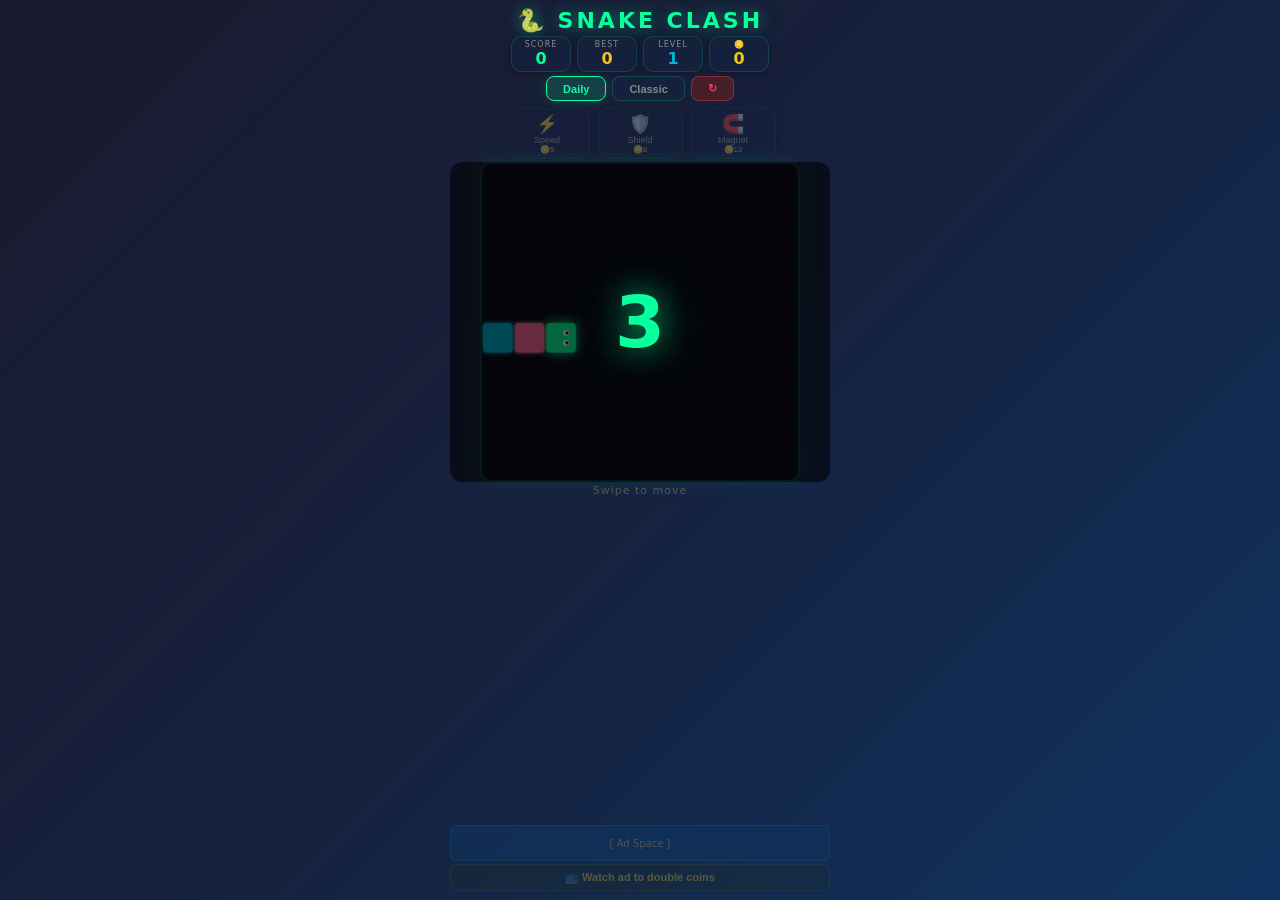
==== game/index.html @ e0cc0052 "Initial commit: Snake Clash! game + Android wrapper" ====
<!DOCTYPE html>
<html lang="en">
<head>
  <meta charset="UTF-8">
  <meta name="viewport" content="width=device-width, initial-scale=1.0, user-scalable=no, maximum-scale=1.0">
  <meta name="theme-color" content="#1a1a2e">
  <title>Snake Clash</title>
  <link rel="stylesheet" href="style.css">
</head>
<body>
  <div id="app">
    <!-- Header -->
    <header>
      <h1>🐍 SNAKE CLASH</h1>
      <div class="header-info">
        <div class="score-box">
          <span class="label">SCORE</span>
          <span id="score">0</span>
        </div>
        <div class="high-box">
          <span class="label">BEST</span>
          <span id="highscore">0</span>
        </div>
        <div class="level-box">
          <span class="label">LEVEL</span>
          <span id="level">1</span>
        </div>
        <div class="coin-box">
          <span class="label">🪙</span>
          <span id="coins">0</span>
        </div>
      </div>
    </header>

    <!-- Game mode toggle -->
    <div id="mode-bar">
      <button id="btn-daily" class="mode-btn active">Daily</button>
      <button id="btn-classic" class="mode-btn">Classic</button>
      <button id="btn-restart" class="mode-btn danger">↻</button>
    </div>

    <!-- Power-up bar (before round) -->
    <div id="powerup-bar">
      <button class="pu-btn" id="pu-speed" disabled>
        <span class="pu-icon">⚡</span>
        <span class="pu-label">Speed</span>
        <span class="pu-cost">🪙5</span>
      </button>
      <button class="pu-btn" id="pu-shield" disabled>
        <span class="pu-icon">🛡️</span>
        <span class="pu-label">Shield</span>
        <span class="pu-cost">🪙8</span>
      </button>
      <button class="pu-btn" id="pu-magnet" disabled>
        <span class="pu-icon">🧲</span>
        <span class="pu-label">Magnet</span>
        <span class="pu-cost">🪙12</span>
      </button>
    </div>

    <!-- Game board -->
    <div id="board-container">
      <canvas id="board" width="320" height="320"></canvas>
      <div id="countdown-overlay" class="hidden">
        <span id="countdown-text">3</span>
      </div>
    </div>

    <!-- Swipe hint -->
    <div id="swipe-hint">Swipe to move</div>

    <!-- Combo display -->
    <div id="combo-display" class="hidden">🔥 x<span id="combo-count">1</span></div>

    <!-- Message toast -->
    <div id="toast" class="hidden"></div>

    <!-- Banner ad placeholder -->
    <div id="ad-banner">
      <span class="ad-text">[ Ad Space ]</span>
    </div>

    <!-- Rewarded ad section -->
    <div id="reward-section">
      <button id="btn-reward-double" class="reward-btn" disabled>
        📺 Watch ad to double coins
      </button>
    </div>
  </div>

  <!-- Game Over overlay -->
  <div id="game-over" class="hidden">
    <div class="go-modal">
      <h2 id="go-title">💀 Game Over</h2>
      <div class="go-score-label">Score</div>
      <div class="go-score" id="go-score">0</div>
      <div class="go-detail" id="go-detail"></div>
      <div class="go-coins" id="go-coins">🪙 +0 coins</div>
      <div class="go-btns">
        <button class="go-reward" id="go-double" disabled>
          📺 Double coins
        </button>
        <button class="go-next" id="go-restart">
          Play Again
        </button>
      </div>
    </div>
  </div>

  <script src="game.js"></script>
</body>
</html>
---- game/style.css ----
* { margin: 0; padding: 0; box-sizing: border-box; }
html, body {
  width: 100%; height: 100%;
  overflow: hidden;
  font-family: 'Segoe UI', system-ui, -apple-system, sans-serif;
  background: linear-gradient(135deg, #1a1a2e 0%, #16213e 50%, #0f3460 100%);
  color: #eee;
  touch-action: none;
  user-select: none;
  -webkit-user-select: none;
}
#app {
  max-width: 400px;
  margin: 0 auto;
  padding: 6px 10px;
  height: 100vh;
  display: flex;
  flex-direction: column;
}

/* Header */
header { text-align: center; padding-top: 2px; }
header h1 {
  font-size: 22px;
  letter-spacing: 3px;
  color: #0aff9d;
  text-shadow: 0 0 15px rgba(10,255,157,0.4), 0 0 30px rgba(10,255,157,0.15);
}
.header-info {
  display: flex;
  justify-content: center;
  gap: 6px;
  margin-top: 3px;
}
.score-box, .high-box, .level-box, .coin-box {
  background: rgba(22,33,62,0.8);
  border: 1px solid rgba(10,255,157,0.15);
  border-radius: 10px;
  padding: 3px 10px;
  text-align: center;
  min-width: 60px;
  box-shadow: 0 2px 8px rgba(0,0,0,0.3);
}
.score-box .label, .high-box .label, .level-box .label, .coin-box .label {
  font-size: 8px;
  color: #888;
  display: block;
  letter-spacing: 1px;
}
.score-box span:last-child, .high-box span:last-child, .level-box span:last-child, .coin-box span:last-child {
  font-size: 16px;
  font-weight: 700;
}
#score { color: #0aff9d; }
#highscore { color: #f5c518; }
#level { color: #00b4d8; }
#coins { color: #f5c518; }

/* Mode bar */
#mode-bar {
  display: flex;
  justify-content: center;
  gap: 6px;
  margin: 4px 0;
}
.mode-btn {
  padding: 5px 16px;
  border: 1px solid rgba(10,255,157,0.2);
  border-radius: 8px;
  font-size: 11px;
  font-weight: 600;
  cursor: pointer;
  transition: all 0.2s;
  background: rgba(22,33,62,0.8);
  color: #888;
}
.mode-btn.active {
  background: rgba(10,255,157,0.15);
  border-color: #0aff9d;
  color: #0aff9d;
  box-shadow: 0 0 10px rgba(10,255,157,0.2);
}
.mode-btn.danger {
  background: rgba(100,30,30,0.6);
  border-color: rgba(233,69,96,0.4);
  color: #e94560;
}
.mode-btn:active { transform: scale(0.95); }

/* Power-up bar */
#powerup-bar {
  display: flex;
  justify-content: center;
  gap: 8px;
  margin: 3px 0;
}
.pu-btn {
  background: rgba(22,33,62,0.8);
  border: 1px solid rgba(10,255,157,0.15);
  border-radius: 10px;
  padding: 4px 10px;
  color: #eee;
  cursor: pointer;
  text-align: center;
  transition: all 0.2s;
  flex: 1;
  max-width: 85px;
  box-shadow: 0 2px 6px rgba(0,0,0,0.3);
}
.pu-btn:disabled {
  opacity: 0.35;
  cursor: not-allowed;
}
.pu-btn:not(:disabled):hover {
  border-color: #0aff9d;
}
.pu-btn:not(:disabled):active {
  transform: scale(0.95);
}
.pu-icon { font-size: 18px; display: block; }
.pu-label { font-size: 9px; display: block; color: #aaa; }
.pu-cost { font-size: 8px; color: #f5c518; display: block; }

/* Board */
#board-container {
  display: flex;
  justify-content: center;
  flex-shrink: 0;
  position: relative;
}
#board {
  width: 320px;
  height: 320px;
  border-radius: 12px;
  background: #0a0a1a;
  border: 2px solid rgba(10,255,157,0.2);
  box-shadow: 0 0 20px rgba(10,255,157,0.1), inset 0 0 30px rgba(0,0,0,0.5);
}

/* Countdown overlay */
#countdown-overlay {
  position: absolute;
  top: 0; left: 0; right: 0; bottom: 0;
  display: flex;
  align-items: center;
  justify-content: center;
  background: rgba(0,0,0,0.6);
  border-radius: 12px;
  z-index: 10;
}
#countdown-overlay.hidden { display: none; }
#countdown-text {
  font-size: 72px;
  font-weight: 800;
  color: #0aff9d;
  text-shadow: 0 0 30px rgba(10,255,157,0.6), 0 0 60px rgba(10,255,157,0.3);
  animation: pulse 1s ease-in-out infinite;
}
@keyframes pulse {
  0%, 100% { transform: scale(1); opacity: 1; }
  50% { transform: scale(1.15); opacity: 0.8; }
}

/* Swipe hint */
#swipe-hint {
  text-align: center;
  font-size: 11px;
  color: #555;
  margin: 2px 0;
  letter-spacing: 1px;
}

/* Combo display */
#combo-display {
  position: absolute;
  top: 50%;
  left: 50%;
  transform: translate(-50%, -50%);
  font-size: 28px;
  font-weight: 800;
  color: #f5c518;
  text-shadow: 0 0 20px rgba(245,197,24,0.6);
  z-index: 5;
  pointer-events: none;
  animation: combo-pop 0.6s ease-out forwards;
}
#combo-display.hidden { display: none; }
@keyframes combo-pop {
  0% { transform: translate(-50%, -50%) scale(0.5); opacity: 0; }
  30% { transform: translate(-50%, -50%) scale(1.3); opacity: 1; }
  60% { transform: translate(-50%, -50%) scale(0.9); opacity: 1; }
  100% { transform: translate(-50%, -60%) scale(1); opacity: 0; }
}

/* Toast */
#toast {
  position: fixed;
  top: 20%;
  left: 50%;
  transform: translateX(-50%);
  padding: 8px 20px;
  border-radius: 10px;
  font-size: 14px;
  font-weight: 600;
  z-index: 50;
  pointer-events: none;
  transition: opacity 0.3s;
  background: rgba(22,33,62,0.95);
  border: 1px solid rgba(10,255,157,0.3);
  color: #0aff9d;
  box-shadow: 0 4px 20px rgba(0,0,0,0.5);
}
#toast.hidden { opacity: 0; }
#toast.show { opacity: 1; }

/* Banner ad */
#ad-banner {
  width: 100%;
  height: 36px;
  background: rgba(15,52,96,0.6);
  border-radius: 6px;
  display: flex;
  align-items: center;
  justify-content: center;
  margin-top: auto;
  flex-shrink: 0;
  border: 1px solid rgba(10,255,157,0.08);
}
.ad-text { font-size: 10px; color: #555; }

/* Reward section */
#reward-section {
  display: flex;
  gap: 6px;
  margin: 3px 0;
  flex-shrink: 0;
}
.reward-btn {
  flex: 1;
  padding: 6px;
  border: 1px solid rgba(245,197,24,0.2);
  border-radius: 8px;
  font-size: 11px;
  font-weight: 600;
  cursor: pointer;
  background: rgba(30,50,20,0.6);
  color: #f5c518;
  transition: all 0.2s;
}
.reward-btn:disabled {
  opacity: 0.3;
  cursor: not-allowed;
}
.reward-btn:not(:disabled):active { transform: scale(0.95); }
.reward-btn:not(:disabled) {
  border-color: rgba(245,197,24,0.5);
}

/* Game over overlay */
#game-over {
  position: fixed;
  top: 0; left: 0; right: 0; bottom: 0;
  background: rgba(0,0,0,0.85);
  z-index: 100;
  display: flex;
  align-items: center;
  justify-content: center;
}
#game-over.hidden { display: none; }
.go-modal {
  background: #1a1a2e;
  border: 1px solid rgba(10,255,157,0.2);
  border-radius: 20px;
  padding: 28px 24px;
  text-align: center;
  max-width: 280px;
  width: 90%;
  box-shadow: 0 0 40px rgba(10,255,157,0.1);
}
.go-modal h2 {
  font-size: 26px;
  margin-bottom: 4px;
  text-shadow: 0 0 15px currentColor;
}
.go-modal .go-score-label {
  font-size: 10px;
  color: #888;
  letter-spacing: 2px;
  margin-top: 4px;
}
.go-modal .go-score {
  font-size: 42px;
  font-weight: 800;
  color: #0aff9d;
  margin: 2px 0;
}
.go-modal .go-detail {
  font-size: 12px;
  color: #aaa;
  margin: 4px 0;
}
.go-modal .go-coins {
  font-size: 16px;
  color: #f5c518;
  margin: 6px 0;
}
.go-btns {
  display: flex;
  flex-direction: column;
  gap: 8px;
  margin-top: 12px;
}
.go-reward {
  padding: 10px 20px;
  border: 1px solid rgba(245,197,24,0.3);
  border-radius: 10px;
  background: rgba(30,50,20,0.6);
  color: #f5c518;
  font-size: 13px;
  font-weight: 600;
  cursor: pointer;
}
.go-reward:disabled { opacity: 0.3; cursor: not-allowed; }
.go-reward:not(:disabled):active { transform: scale(0.95); }
.go-next {
  padding: 8px 20px;
  border: 1px solid rgba(10,255,157,0.2);
  border-radius: 8px;
  background: rgba(22,33,62,0.8);
  color: #0aff9d;
  font-size: 13px;
  font-weight: 600;
  cursor: pointer;
}
.go-next:active { transform: scale(0.95); }

/* Animations */
@keyframes fadeIn {
  from { opacity: 0; transform: translateY(-10px); }
  to { opacity: 1; transform: translateY(0); }
}
header h1 { animation: fadeIn 0.5s ease-out; }

/* Responsive scaling */
@media (max-height: 700px) {
  #board { width: 280px; height: 280px; }
  header h1 { font-size: 18px; }
  .header-info span:last-child { font-size: 14px; }
}
@media (max-height: 600px) {
  #board { width: 240px; height: 240px; }
  header h1 { font-size: 16px; }
  .pu-btn { padding: 2px 8px; }
  .pu-icon { font-size: 14px; }
}
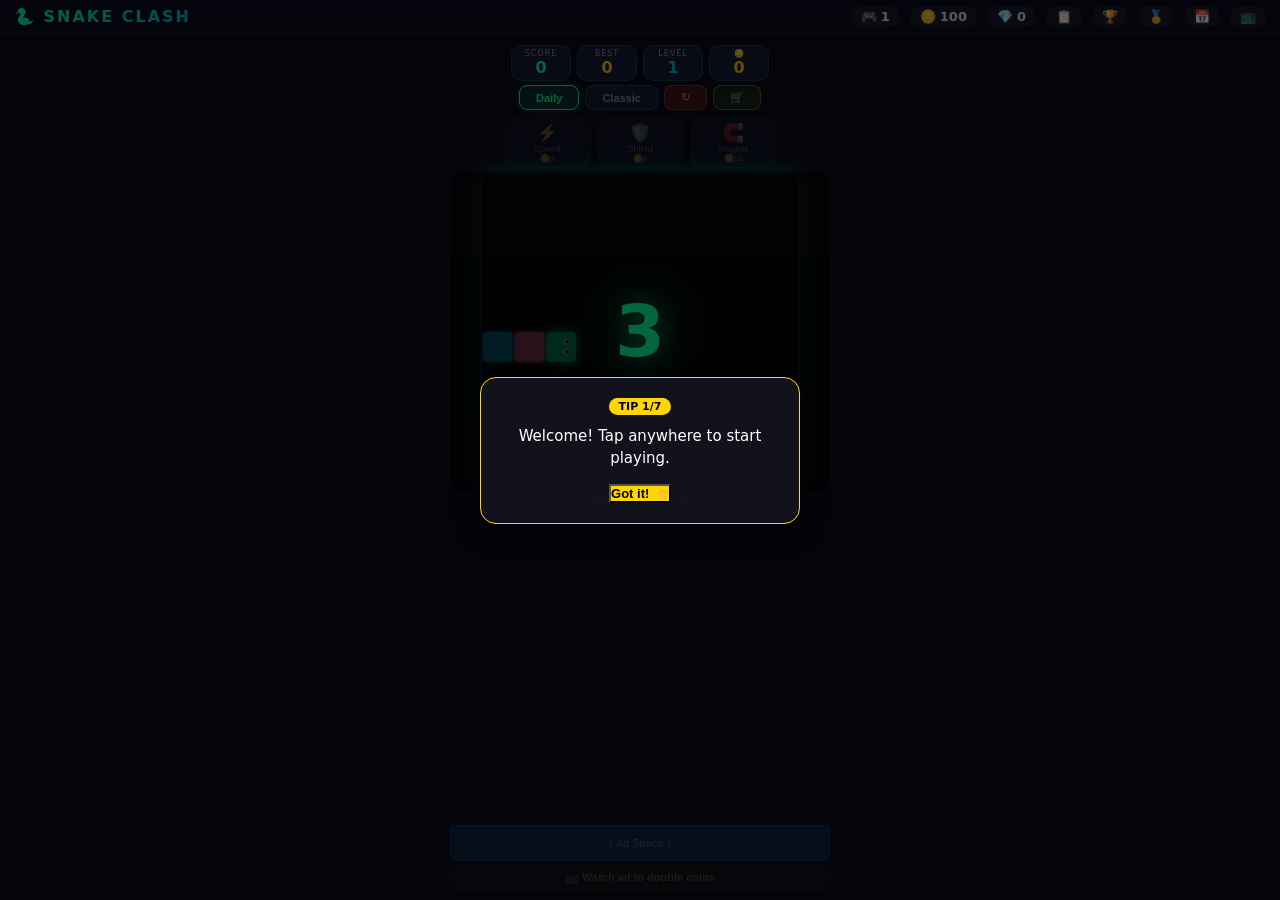
==== commit 355690bf: "Integrate 6 framework modules: AdsManager, Challenges, StoreRotator, Retention, Collectibles, Tutori" ====
--- a/game/index.html
+++ b/game/index.html
@@ -8,10 +8,35 @@
   <link rel="stylesheet" href="style.css">
 </head>
 <body>
+  <!-- Fixed HUD Bar -->
+  <div id="hud-bar">
+    <div class="hud-left">
+      <span class="hud-title">🐍 SNAKE CLASH</span>
+    </div>
+    <div class="hud-right">
+      <span class="hud-item" id="hud-lvl">
+        <span class="lvl-icon">🎮</span>
+        <span id="hud-level">1</span>
+      </span>
+      <span class="hud-item" onclick="if(window.ShopUI) ShopUI.open()">
+        <span class="coin-icon">🪙</span>
+        <span id="hud-coins">0</span>
+      </span>
+      <span class="hud-item" onclick="if(window.ShopUI) ShopUI.open()">
+        <span class="gem-icon">💎</span>
+        <span id="hud-gems">0</span>
+      </span>
+      <span class="hud-item hud-btn" id="btn-challenges" onclick="if(window.ChallengesSystem)ChallengesSystem.showChallengesModal()" title="Daily Challenges">📋</span>
+      <span class="hud-item hud-btn" id="btn-leaderboard" onclick="if(window.RetentionSystem)RetentionSystem.showLeaderboardModal()" title="Leaderboard">🏆</span>
+      <span class="hud-item hud-btn" id="btn-collectibles" onclick="if(window.CollectiblesSystem)CollectiblesSystem.showCollectiblesModal()" title="Collectibles">🏅</span>
+      <span class="hud-item hud-btn" id="btn-daily" onclick="if(window.RetentionSystem)RetentionSystem.showLoginRewardsModal()" title="Daily Login">📅</span>
+      <span class="hud-item hud-btn" id="btn-ad-reward" onclick="if(window.AdsManager)AdsManager.extraCoins()" title="Watch ad for coins">📺</span>
+    </div>
+  </div>
+
   <div id="app">
     <!-- Header -->
     <header>
-      <h1>🐍 SNAKE CLASH</h1>
       <div class="header-info">
         <div class="score-box">
           <span class="label">SCORE</span>
@@ -37,6 +62,7 @@
       <button id="btn-daily" class="mode-btn active">Daily</button>
       <button id="btn-classic" class="mode-btn">Classic</button>
       <button id="btn-restart" class="mode-btn danger">↻</button>
+      <button id="btn-shop" class="mode-btn" style="color:#ffd700;border-color:rgba(255,215,0,0.3);background:rgba(30,50,20,0.6);">🛒</button>
     </div>
 
     <!-- Power-up bar (before round) -->
@@ -107,6 +133,15 @@
     </div>
   </div>
 
+  <script src="visuals.js"></script>
+  <script src="progression.js"></script>
+  <script src="shop.js"></script>
+  <script src="ads-manager.js"></script>
+  <script src="challenges-system.js"></script>
+  <script src="store-rotator.js"></script>
+  <script src="retention-system.js"></script>
+  <script src="collectibles-system.js"></script>
+  <script src="tutorial-system.js"></script>
   <script src="game.js"></script>
 </body>
 </html>
--- a/game/style.css
+++ b/game/style.css
@@ -1,14 +1,38 @@
-* { margin: 0; padding: 0; box-sizing: border-box; }
+/* ===== Snake Clash — Visual Overhaul ===== */
+/* Gradients, animations, glow effects, rounded UI */
+
+:root {
+  --bg-primary: #0a0a1a;
+  --bg-secondary: #12122a;
+  --bg-card: #1a1a3a;
+  --text-primary: #e0e0ff;
+  --text-secondary: #8888bb;
+  --accent-green: #0aff9d;
+  --accent-purple: #a18cd1;
+  --accent-gold: #ffd700;
+  --accent-pink: #ff6b9d;
+  --border-radius: 12px;
+  --shadow-glow: 0 0 20px rgba(10, 255, 157, 0.3);
+  --transition-smooth: all 0.3s cubic-bezier(0.4, 0, 0.2, 1);
+}
+
+* {
+  margin: 0;
+  padding: 0;
+  box-sizing: border-box;
+}
+
 html, body {
   width: 100%; height: 100%;
   overflow: hidden;
   font-family: 'Segoe UI', system-ui, -apple-system, sans-serif;
-  background: linear-gradient(135deg, #1a1a2e 0%, #16213e 50%, #0f3460 100%);
-  color: #eee;
+  background: var(--bg-primary);
+  color: var(--text-primary);
   touch-action: none;
   user-select: none;
   -webkit-user-select: none;
 }
+
 #app {
   max-width: 400px;
   margin: 0 auto;
@@ -18,12 +42,65 @@
   flex-direction: column;
 }
 
-/* Header */
-header { text-align: center; padding-top: 2px; }
+/* ─── HUD Bar ────────────────────────────────────── */
+#hud-bar {
+  position: fixed;
+  top: 0;
+  left: 0;
+  right: 0;
+  z-index: 100;
+  display: flex;
+  justify-content: space-between;
+  align-items: center;
+  padding: 6px 14px;
+  background: linear-gradient(180deg, rgba(10,10,30,0.95), rgba(10,10,30,0.7));
+  backdrop-filter: blur(10px);
+  border-bottom: 1px solid rgba(10, 255, 157, 0.15);
+}
+
+.hud-left, .hud-right {
+  display: flex;
+  align-items: center;
+  gap: 10px;
+}
+
+.hud-item {
+  display: flex;
+  align-items: center;
+  gap: 4px;
+  font-size: 13px;
+  font-weight: 600;
+  padding: 3px 10px;
+  background: rgba(255,255,255,0.06);
+  border-radius: 20px;
+  cursor: pointer;
+  transition: var(--transition-smooth);
+}
+.hud-item:hover {
+  background: rgba(255,255,255,0.12);
+  transform: translateY(-1px);
+}
+.hud-item .coin-icon { color: var(--accent-gold); }
+.hud-item .gem-icon { color: #00ffff; }
+.hud-item .lvl-icon { color: var(--accent-purple); }
+
+.hud-title {
+  font-size: 16px;
+  font-weight: 700;
+  letter-spacing: 2px;
+  background: linear-gradient(135deg, var(--accent-green), #00b4d8);
+  -webkit-background-clip: text;
+  -webkit-text-fill-color: transparent;
+  background-clip: text;
+  text-shadow: none;
+}
+
+/* ─── Header (legacy) ────────────────────────────── */
+header { text-align: center; padding-top: 36px; }
 header h1 {
-  font-size: 22px;
+  font-size: 20px;
   letter-spacing: 3px;
-  color: #0aff9d;
+  color: var(--accent-green);
   text-shadow: 0 0 15px rgba(10,255,157,0.4), 0 0 30px rgba(10,255,157,0.15);
 }
 .header-info {
@@ -56,7 +133,7 @@
 #level { color: #00b4d8; }
 #coins { color: #f5c518; }
 
-/* Mode bar */
+/* ─── Mode bar ──────────────────────────────────── */
 #mode-bar {
   display: flex;
   justify-content: center;
@@ -87,7 +164,7 @@
 }
 .mode-btn:active { transform: scale(0.95); }
 
-/* Power-up bar */
+/* ─── Power-up bar ──────────────────────────────── */
 #powerup-bar {
   display: flex;
   justify-content: center;
@@ -121,7 +198,7 @@
 .pu-label { font-size: 9px; display: block; color: #aaa; }
 .pu-cost { font-size: 8px; color: #f5c518; display: block; }
 
-/* Board */
+/* ─── Game board ────────────────────────────────── */
 #board-container {
   display: flex;
   justify-content: center;
@@ -131,13 +208,13 @@
 #board {
   width: 320px;
   height: 320px;
-  border-radius: 12px;
+  border-radius: var(--border-radius);
   background: #0a0a1a;
   border: 2px solid rgba(10,255,157,0.2);
-  box-shadow: 0 0 20px rgba(10,255,157,0.1), inset 0 0 30px rgba(0,0,0,0.5);
-}
-
-/* Countdown overlay */
+  box-shadow: var(--shadow-glow), inset 0 0 30px rgba(0,0,0,0.5);
+}
+
+/* ─── Countdown overlay ─────────────────────────── */
 #countdown-overlay {
   position: absolute;
   top: 0; left: 0; right: 0; bottom: 0;
@@ -145,23 +222,19 @@
   align-items: center;
   justify-content: center;
   background: rgba(0,0,0,0.6);
-  border-radius: 12px;
+  border-radius: var(--border-radius);
   z-index: 10;
 }
 #countdown-overlay.hidden { display: none; }
 #countdown-text {
   font-size: 72px;
   font-weight: 800;
-  color: #0aff9d;
+  color: var(--accent-green);
   text-shadow: 0 0 30px rgba(10,255,157,0.6), 0 0 60px rgba(10,255,157,0.3);
   animation: pulse 1s ease-in-out infinite;
 }
-@keyframes pulse {
-  0%, 100% { transform: scale(1); opacity: 1; }
-  50% { transform: scale(1.15); opacity: 0.8; }
-}
-
-/* Swipe hint */
+
+/* ─── Swipe hint ────────────────────────────────── */
 #swipe-hint {
   text-align: center;
   font-size: 11px;
@@ -170,7 +243,7 @@
   letter-spacing: 1px;
 }
 
-/* Combo display */
+/* ─── Combo display ─────────────────────────────── */
 #combo-display {
   position: absolute;
   top: 50%;
@@ -182,17 +255,10 @@
   text-shadow: 0 0 20px rgba(245,197,24,0.6);
   z-index: 5;
   pointer-events: none;
-  animation: combo-pop 0.6s ease-out forwards;
 }
 #combo-display.hidden { display: none; }
-@keyframes combo-pop {
-  0% { transform: translate(-50%, -50%) scale(0.5); opacity: 0; }
-  30% { transform: translate(-50%, -50%) scale(1.3); opacity: 1; }
-  60% { transform: translate(-50%, -50%) scale(0.9); opacity: 1; }
-  100% { transform: translate(-50%, -60%) scale(1); opacity: 0; }
-}
-
-/* Toast */
+
+/* ─── Toast ─────────────────────────────────────── */
 #toast {
   position: fixed;
   top: 20%;
@@ -207,13 +273,12 @@
   transition: opacity 0.3s;
   background: rgba(22,33,62,0.95);
   border: 1px solid rgba(10,255,157,0.3);
-  color: #0aff9d;
+  color: var(--accent-green);
   box-shadow: 0 4px 20px rgba(0,0,0,0.5);
 }
 #toast.hidden { opacity: 0; }
-#toast.show { opacity: 1; }
-
-/* Banner ad */
+
+/* ─── Banner ad ─────────────────────────────────── */
 #ad-banner {
   width: 100%;
   height: 36px;
@@ -228,7 +293,7 @@
 }
 .ad-text { font-size: 10px; color: #555; }
 
-/* Reward section */
+/* ─── Reward section ────────────────────────────── */
 #reward-section {
   display: flex;
   gap: 6px;
@@ -247,16 +312,11 @@
   color: #f5c518;
   transition: all 0.2s;
 }
-.reward-btn:disabled {
-  opacity: 0.3;
-  cursor: not-allowed;
-}
+.reward-btn:disabled { opacity: 0.3; cursor: not-allowed; }
 .reward-btn:not(:disabled):active { transform: scale(0.95); }
-.reward-btn:not(:disabled) {
-  border-color: rgba(245,197,24,0.5);
-}
-
-/* Game over overlay */
+.reward-btn:not(:disabled) { border-color: rgba(245,197,24,0.5); }
+
+/* ─── Game over overlay ─────────────────────────── */
 #game-over {
   position: fixed;
   top: 0; left: 0; right: 0; bottom: 0;
@@ -276,6 +336,7 @@
   max-width: 280px;
   width: 90%;
   box-shadow: 0 0 40px rgba(10,255,157,0.1);
+  animation: slideUp 0.4s ease;
 }
 .go-modal h2 {
   font-size: 26px;
@@ -291,7 +352,7 @@
 .go-modal .go-score {
   font-size: 42px;
   font-weight: 800;
-  color: #0aff9d;
+  color: var(--accent-green);
   margin: 2px 0;
 }
 .go-modal .go-detail {
@@ -327,21 +388,414 @@
   border: 1px solid rgba(10,255,157,0.2);
   border-radius: 8px;
   background: rgba(22,33,62,0.8);
-  color: #0aff9d;
+  color: var(--accent-green);
   font-size: 13px;
   font-weight: 600;
   cursor: pointer;
 }
 .go-next:active { transform: scale(0.95); }
 
-/* Animations */
-@keyframes fadeIn {
-  from { opacity: 0; transform: translateY(-10px); }
-  to { opacity: 1; transform: translateY(0); }
-}
-header h1 { animation: fadeIn 0.5s ease-out; }
-
-/* Responsive scaling */
+/* ─── Notification ──────────────────────────────── */
+#notification {
+  position: fixed;
+  top: 60px;
+  left: 50%;
+  transform: translateX(-50%) translateY(-20px);
+  background: linear-gradient(135deg, var(--accent-green), #00b4d8);
+  color: white;
+  padding: 10px 24px;
+  border-radius: 24px;
+  font-weight: 600;
+  font-size: 15px;
+  box-shadow: 0 4px 20px rgba(0,0,0,0.4);
+  opacity: 0;
+  transition: all 0.4s cubic-bezier(0.4, 0, 0.2, 1);
+  z-index: 1000;
+  pointer-events: none;
+}
+#notification.show {
+  opacity: 1;
+  transform: translateX(-50%) translateY(0);
+}
+
+/* ─── Shop Panel ────────────────────────────────── */
+#shop-panel {
+  position: fixed;
+  inset: 0;
+  z-index: 700;
+  display: none;
+}
+#shop-panel .shop-overlay {
+  position: absolute;
+  inset: 0;
+  background: rgba(0,0,0,0.6);
+  backdrop-filter: blur(4px);
+}
+#shop-panel .shop-window {
+  position: absolute;
+  top: 50%;
+  left: 50%;
+  transform: translate(-50%, -50%);
+  width: 92vw;
+  max-width: 520px;
+  max-height: 85vh;
+  background: linear-gradient(135deg, #0f0f2a, #1a1a3a);
+  border: 1px solid rgba(255,255,255,0.1);
+  border-radius: 20px;
+  padding: 20px;
+  box-shadow: 0 20px 60px rgba(0,0,0,0.6);
+  animation: slideUp 0.3s ease;
+  overflow-y: auto;
+}
+.shop-close {
+  position: absolute;
+  top: 12px;
+  right: 16px;
+  background: none;
+  border: none;
+  color: var(--text-secondary);
+  font-size: 24px;
+  cursor: pointer;
+  transition: var(--transition-smooth);
+  z-index: 1;
+}
+.shop-close:hover { color: white; transform: rotate(90deg); }
+.shop-title {
+  text-align: center;
+  font-size: 22px;
+  margin-bottom: 12px;
+  background: linear-gradient(135deg, var(--accent-gold), var(--accent-pink));
+  -webkit-background-clip: text;
+  -webkit-text-fill-color: transparent;
+  background-clip: text;
+}
+.shop-balance-bar {
+  display: flex;
+  justify-content: center;
+  gap: 20px;
+  margin-bottom: 12px;
+}
+.balance-item {
+  display: flex;
+  align-items: center;
+  gap: 4px;
+  font-size: 16px;
+  font-weight: 600;
+  padding: 4px 14px;
+  background: rgba(255,255,255,0.06);
+  border-radius: 20px;
+}
+.shop-tabs {
+  display: flex;
+  gap: 6px;
+  justify-content: center;
+  margin-bottom: 14px;
+  flex-wrap: wrap;
+}
+.shop-tab {
+  padding: 8px 16px;
+  border: 1px solid rgba(255,255,255,0.1);
+  border-radius: 20px;
+  background: rgba(255,255,255,0.04);
+  color: var(--text-secondary);
+  cursor: pointer;
+  font-size: 13px;
+  font-weight: 600;
+  transition: var(--transition-smooth);
+}
+.shop-tab:hover {
+  background: rgba(255,255,255,0.1);
+  color: var(--text-primary);
+}
+.shop-tab.active {
+  background: linear-gradient(135deg, var(--accent-green), #00b4d8);
+  color: white;
+  border-color: transparent;
+  box-shadow: 0 4px 15px rgba(10, 255, 157, 0.3);
+}
+.shop-content {
+  overflow-y: auto;
+  max-height: 55vh;
+}
+.shop-content h3 {
+  font-size: 16px;
+  color: var(--accent-green);
+  margin: 16px 0 8px;
+}
+.shop-content h4 {
+  font-size: 14px;
+  color: var(--accent-gold);
+  margin: 14px 0 6px;
+}
+.shop-subtitle {
+  font-size: 12px;
+  color: var(--text-secondary);
+  margin-bottom: 12px;
+}
+.shop-grid {
+  display: grid;
+  grid-template-columns: repeat(auto-fill, minmax(140px, 1fr));
+  gap: 8px;
+  margin-bottom: 16px;
+}
+.shop-item {
+  background: rgba(255,255,255,0.04);
+  border: 1px solid rgba(255,255,255,0.06);
+  border-radius: 12px;
+  padding: 12px;
+  text-align: center;
+  transition: var(--transition-smooth);
+}
+.shop-item:hover {
+  border-color: rgba(10, 255, 157, 0.3);
+  background: rgba(255,255,255,0.06);
+  transform: translateY(-2px);
+}
+.shop-item.owned {
+  border-color: rgba(76, 209, 55, 0.3);
+  background: rgba(76, 209, 55, 0.04);
+}
+.shop-item.active {
+  border-color: var(--accent-gold);
+  box-shadow: 0 0 10px rgba(255, 215, 0, 0.15);
+}
+.theme-preview {
+  width: 100%;
+  height: 48px;
+  border-radius: 8px;
+  margin-bottom: 6px;
+}
+.item-name {
+  font-size: 13px;
+  font-weight: 600;
+  margin-bottom: 2px;
+}
+.item-desc {
+  font-size: 11px;
+  color: var(--text-secondary);
+  margin-bottom: 6px;
+}
+.item-status {
+  font-size: 11px;
+  color: #4cd137;
+  font-weight: 600;
+}
+.btn-buy {
+  padding: 6px 14px;
+  border: none;
+  border-radius: 20px;
+  font-size: 12px;
+  font-weight: 600;
+  cursor: pointer;
+  background: rgba(255,255,255,0.1);
+  color: white;
+  transition: var(--transition-smooth);
+}
+.btn-buy:hover { background: var(--accent-green); transform: scale(1.05); }
+.btn-equip {
+  padding: 6px 14px;
+  border: 1px solid var(--accent-green);
+  border-radius: 20px;
+  font-size: 12px;
+  font-weight: 600;
+  cursor: pointer;
+  background: transparent;
+  color: var(--accent-green);
+  transition: var(--transition-smooth);
+}
+.btn-equip:hover { background: var(--accent-green); color: white; }
+
+/* Gem packs */
+.gem-pack {
+  position: relative;
+  background: linear-gradient(180deg, rgba(0,200,255,0.06), rgba(100,0,255,0.06));
+  border: 1px solid rgba(0, 255, 255, 0.15);
+}
+.gem-pack.popular {
+  border-color: var(--accent-gold);
+  box-shadow: 0 0 15px rgba(255, 215, 0, 0.15);
+}
+.popular-badge {
+  position: absolute;
+  top: -6px;
+  right: -6px;
+  background: linear-gradient(135deg, var(--accent-gold), #f39c12);
+  color: #000;
+  font-size: 9px;
+  font-weight: 700;
+  padding: 2px 8px;
+  border-radius: 10px;
+}
+.gem-amount { font-size: 24px; font-weight: 700; color: #00ffff; }
+.gem-bonus { font-size: 11px; color: #4cd137; }
+.gem-base { font-size: 11px; color: var(--text-secondary); }
+
+.premium-btn {
+  background: linear-gradient(135deg, var(--accent-gold), #f39c12) !important;
+  color: #000 !important;
+}
+.premium-tier {
+  font-size: 9px;
+  text-transform: uppercase;
+  letter-spacing: 2px;
+  color: var(--accent-gold);
+  margin-bottom: 4px;
+}
+
+/* ─── UPGRADE STATION ──────────────────────────── */
+.upgrade-card {
+  background: rgba(255,255,255,0.04);
+  border: 1px solid rgba(255,255,255,0.08);
+  border-radius: 14px;
+  padding: 14px 16px;
+  margin-bottom: 12px;
+  transition: var(--transition-smooth);
+}
+.upgrade-card:hover {
+  border-color: rgba(10, 255, 157, 0.3);
+}
+.upgrade-header {
+  display: flex;
+  align-items: center;
+  gap: 8px;
+  margin-bottom: 8px;
+}
+.upgrade-icon { font-size: 22px; }
+.upgrade-name { font-size: 16px; font-weight: 600; flex: 1; }
+.upgrade-level { font-size: 13px; color: var(--accent-green); font-weight: 600; }
+.upgrade-bar {
+  height: 6px;
+  background: rgba(255,255,255,0.08);
+  border-radius: 3px;
+  overflow: hidden;
+  margin-bottom: 4px;
+}
+.upgrade-fill {
+  height: 100%;
+  background: linear-gradient(90deg, var(--accent-green), #00b4d8);
+  border-radius: 3px;
+  transition: width 0.5s ease;
+}
+.upgrade-dots {
+  display: flex;
+  gap: 4px;
+  margin-bottom: 8px;
+}
+.upgrade-dot {
+  width: 18px;
+  height: 18px;
+  border-radius: 50%;
+  background: rgba(255,255,255,0.06);
+  font-size: 9px;
+  display: flex;
+  align-items: center;
+  justify-content: center;
+  color: var(--text-secondary);
+}
+.upgrade-dot.filled {
+  background: linear-gradient(135deg, var(--accent-green), #00b4d8);
+  color: white;
+}
+.upgrade-dot.next {
+  border: 2px solid var(--accent-gold);
+  box-shadow: 0 0 8px rgba(255, 215, 0, 0.3);
+}
+.upgrade-current { font-size: 13px; margin-bottom: 4px; }
+.upgrade-next { font-size: 12px; color: var(--text-secondary); margin-bottom: 8px; }
+.upgrade-bonuses {
+  display: flex;
+  gap: 4px;
+  flex-wrap: wrap;
+  margin-bottom: 4px;
+}
+.bonus-chip {
+  font-size: 10px;
+  padding: 2px 8px;
+  background: rgba(10, 255, 157, 0.15);
+  border-radius: 10px;
+  color: var(--accent-green);
+}
+.bonus-up { color: #4cd137; }
+.upgrade-maxed {
+  text-align: center;
+  font-size: 14px;
+  font-weight: 700;
+  color: var(--accent-gold);
+  text-shadow: 0 0 10px rgba(255, 215, 0, 0.3);
+  padding: 8px;
+}
+.upgrade-actions {
+  display: flex;
+  gap: 8px;
+  justify-content: center;
+}
+.btn-upgrade {
+  padding: 8px 20px;
+  border: none;
+  border-radius: 20px;
+  font-size: 14px;
+  font-weight: 600;
+  cursor: pointer;
+  transition: var(--transition-smooth);
+  color: white;
+}
+.coin-upgrade { background: linear-gradient(135deg, var(--accent-gold), #f39c12); }
+.gem-upgrade { background: linear-gradient(135deg, #00b894, #00cec9); }
+.btn-upgrade:hover { transform: scale(1.05); box-shadow: 0 4px 15px rgba(0,0,0,0.3); }
+.btn-upgrade.disabled {
+  opacity: 0.35;
+  cursor: not-allowed;
+  transform: none !important;
+  box-shadow: none !important;
+}
+.bonus-summary {
+  display: flex;
+  flex-wrap: wrap;
+  gap: 6px;
+  justify-content: center;
+  margin-bottom: 12px;
+}
+.bonus-summary span {
+  font-size: 12px;
+  padding: 4px 10px;
+  background: rgba(10, 255, 157, 0.08);
+  border-radius: 12px;
+  border: 1px solid rgba(10, 255, 157, 0.12);
+}
+.upgrade-balance {
+  display: flex;
+  justify-content: center;
+  gap: 16px;
+  margin-bottom: 12px;
+  font-size: 16px;
+  font-weight: 600;
+}
+
+/* ─── Animations ─────────────────────────────────┐ */
+@keyframes fadeIn { from { opacity: 0; } to { opacity: 1; } }
+@keyframes slideUp { from { transform: translateY(20px); opacity: 0; } to { transform: translateY(0); opacity: 1; } }
+@keyframes pulse {
+  0%, 100% { transform: scale(1); opacity: 1; }
+  50% { transform: scale(1.15); opacity: 0.8; }
+}
+@keyframes combo-pop {
+  0% { transform: translate(-50%, -50%) scale(0.5); opacity: 0; }
+  30% { transform: translate(-50%, -50%) scale(1.3); opacity: 1; }
+  60% { transform: translate(-50%, -50%) scale(0.9); opacity: 1; }
+  100% { transform: translate(-50%, -60%) scale(1); opacity: 0; }
+}
+@keyframes glowPulse {
+  0%, 100% { box-shadow: 0 0 5px rgba(10, 255, 157, 0.2); }
+  50% { box-shadow: 0 0 20px rgba(10, 255, 157, 0.5); }
+}
+
+/* ─── Scrollbar ─────────────────────────────────── */
+::-webkit-scrollbar { width: 4px; }
+::-webkit-scrollbar-track { background: transparent; }
+::-webkit-scrollbar-thumb { background: rgba(255,255,255,0.15); border-radius: 2px; }
+::-webkit-scrollbar-thumb:hover { background: rgba(255,255,255,0.25); }
+
+/* ─── Responsive ────────────────────────────────── */
 @media (max-height: 700px) {
   #board { width: 280px; height: 280px; }
   header h1 { font-size: 18px; }
@@ -353,3 +807,6 @@
   .pu-btn { padding: 2px 8px; }
   .pu-icon { font-size: 14px; }
 }
+@media (max-width: 480px) {
+  .shop-grid { grid-template-columns: repeat(2, 1fr); }
+}
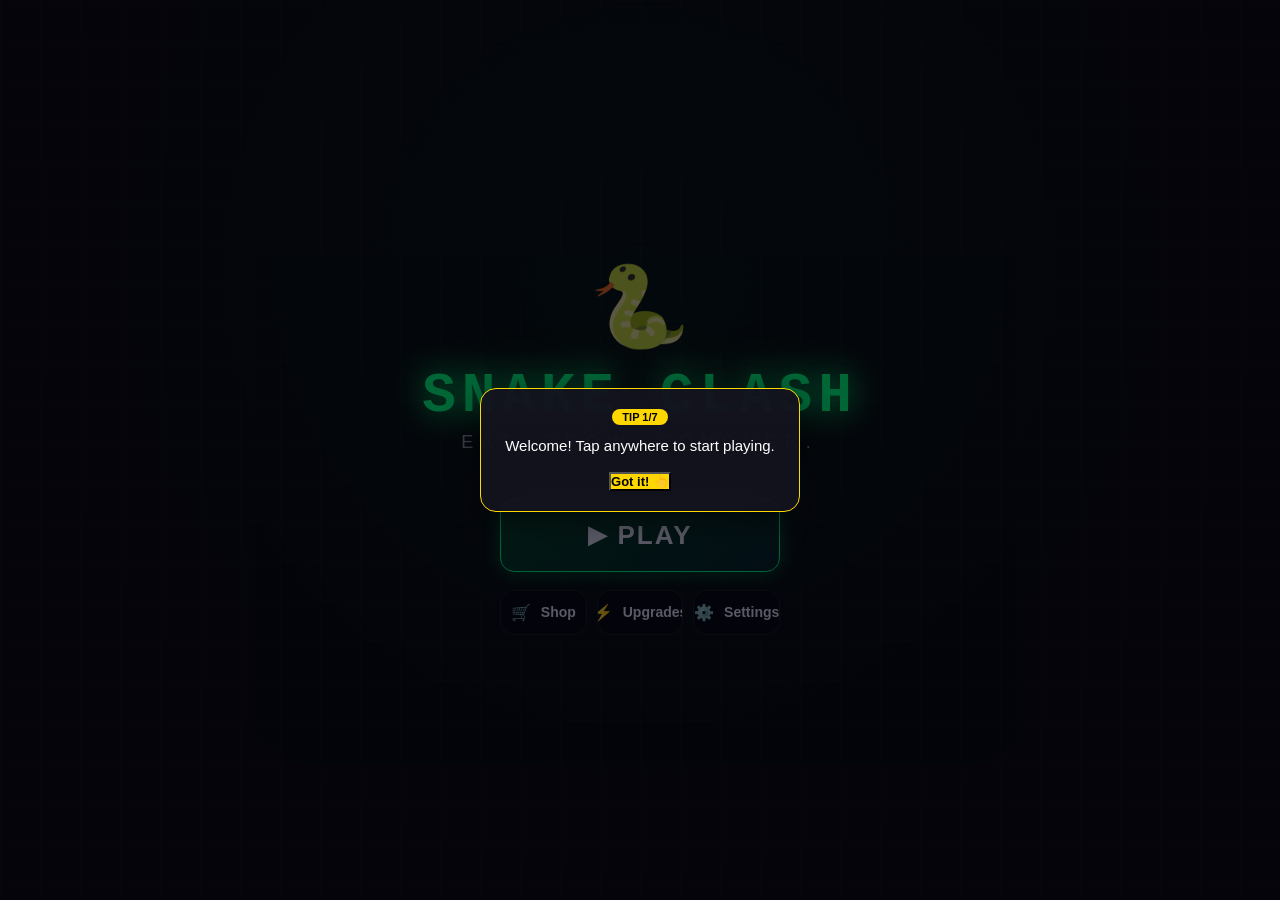
==== commit 61984be1: "Upgrade: full-screen neon cyberpunk UI with proper screens (Menu, Game, Shop, Upgrades, Settings)" ====
--- a/game/index.html
+++ b/game/index.html
@@ -2,135 +2,178 @@
 <html lang="en">
 <head>
   <meta charset="UTF-8">
-  <meta name="viewport" content="width=device-width, initial-scale=1.0, user-scalable=no, maximum-scale=1.0">
-  <meta name="theme-color" content="#1a1a2e">
+  <meta name="viewport" content="width=device-width, initial-scale=1.0, user-scalable=no, maximum-scale=1.0, viewport-fit=cover">
+  <meta name="theme-color" content="#0a0a1a">
+  <meta name="apple-mobile-web-app-capable" content="yes">
+  <meta name="apple-mobile-web-app-status-bar-style" content="black-translucent">
   <title>Snake Clash</title>
   <link rel="stylesheet" href="style.css">
 </head>
 <body>
-  <!-- Fixed HUD Bar -->
-  <div id="hud-bar">
-    <div class="hud-left">
-      <span class="hud-title">🐍 SNAKE CLASH</span>
-    </div>
-    <div class="hud-right">
-      <span class="hud-item" id="hud-lvl">
-        <span class="lvl-icon">🎮</span>
-        <span id="hud-level">1</span>
-      </span>
-      <span class="hud-item" onclick="if(window.ShopUI) ShopUI.open()">
-        <span class="coin-icon">🪙</span>
-        <span id="hud-coins">0</span>
-      </span>
-      <span class="hud-item" onclick="if(window.ShopUI) ShopUI.open()">
-        <span class="gem-icon">💎</span>
-        <span id="hud-gems">0</span>
-      </span>
-      <span class="hud-item hud-btn" id="btn-challenges" onclick="if(window.ChallengesSystem)ChallengesSystem.showChallengesModal()" title="Daily Challenges">📋</span>
-      <span class="hud-item hud-btn" id="btn-leaderboard" onclick="if(window.RetentionSystem)RetentionSystem.showLeaderboardModal()" title="Leaderboard">🏆</span>
-      <span class="hud-item hud-btn" id="btn-collectibles" onclick="if(window.CollectiblesSystem)CollectiblesSystem.showCollectiblesModal()" title="Collectibles">🏅</span>
-      <span class="hud-item hud-btn" id="btn-daily" onclick="if(window.RetentionSystem)RetentionSystem.showLoginRewardsModal()" title="Daily Login">📅</span>
-      <span class="hud-item hud-btn" id="btn-ad-reward" onclick="if(window.AdsManager)AdsManager.extraCoins()" title="Watch ad for coins">📺</span>
-    </div>
-  </div>
+  <div id="app">
 
-  <div id="app">
-    <!-- Header -->
-    <header>
-      <div class="header-info">
-        <div class="score-box">
-          <span class="label">SCORE</span>
-          <span id="score">0</span>
-        </div>
-        <div class="high-box">
-          <span class="label">BEST</span>
-          <span id="highscore">0</span>
-        </div>
-        <div class="level-box">
-          <span class="label">LEVEL</span>
-          <span id="level">1</span>
-        </div>
-        <div class="coin-box">
-          <span class="label">🪙</span>
-          <span id="coins">0</span>
-        </div>
-      </div>
-    </header>
+    <!-- ==================== MAIN MENU ==================== -->
+    <div id="screen-menu" class="screen active">
+      <div class="menu-snake-icon">🐍</div>
+      <div class="menu-logo">SNAKE CLASH</div>
+      <div class="menu-subtitle">Eat. Grow. Conquer.</div>
 
-    <!-- Game mode toggle -->
-    <div id="mode-bar">
-      <button id="btn-daily" class="mode-btn active">Daily</button>
-      <button id="btn-classic" class="mode-btn">Classic</button>
-      <button id="btn-restart" class="mode-btn danger">↻</button>
-      <button id="btn-shop" class="mode-btn" style="color:#ffd700;border-color:rgba(255,215,0,0.3);background:rgba(30,50,20,0.6);">🛒</button>
-    </div>
+      <button class="menu-btn menu-btn-primary" id="btn-play" onclick="showScreen('screen-game'); startGame();">
+        <span class="btn-icon">▶</span> PLAY
+      </button>
 
-    <!-- Power-up bar (before round) -->
-    <div id="powerup-bar">
-      <button class="pu-btn" id="pu-speed" disabled>
-        <span class="pu-icon">⚡</span>
-        <span class="pu-label">Speed</span>
-        <span class="pu-cost">🪙5</span>
-      </button>
-      <button class="pu-btn" id="pu-shield" disabled>
-        <span class="pu-icon">🛡️</span>
-        <span class="pu-label">Shield</span>
-        <span class="pu-cost">🪙8</span>
-      </button>
-      <button class="pu-btn" id="pu-magnet" disabled>
-        <span class="pu-icon">🧲</span>
-        <span class="pu-label">Magnet</span>
-        <span class="pu-cost">🪙12</span>
-      </button>
-    </div>
-
-    <!-- Game board -->
-    <div id="board-container">
-      <canvas id="board" width="320" height="320"></canvas>
-      <div id="countdown-overlay" class="hidden">
-        <span id="countdown-text">3</span>
+      <div class="menu-btn-row">
+        <button class="menu-btn menu-btn-small" onclick="showScreen('screen-shop')">
+          <span class="btn-icon">🛒</span> Shop
+        </button>
+        <button class="menu-btn menu-btn-small" onclick="showScreen('screen-upgrades')">
+          <span class="btn-icon">⚡</span> Upgrades
+        </button>
+        <button class="menu-btn menu-btn-small" onclick="showScreen('screen-settings')">
+          <span class="btn-icon">⚙️</span> Settings
+        </button>
       </div>
     </div>
 
-    <!-- Swipe hint -->
-    <div id="swipe-hint">Swipe to move</div>
+    <!-- ==================== GAMEPLAY ==================== -->
+    <div id="screen-game" class="screen">
+      <!-- Top Bar -->
+      <div class="game-topbar">
+        <button class="topbar-btn" onclick="showScreen('screen-menu')" title="Menu">✕</button>
+        <div class="topbar-item">
+          <span class="topbar-label">Level</span>
+          <span class="topbar-value level" id="game-level">1</span>
+        </div>
+        <div class="topbar-item">
+          <span class="topbar-label">Score</span>
+          <span class="topbar-value" id="game-score">0</span>
+        </div>
+        <div class="topbar-item">
+          <span class="topbar-label">Best</span>
+          <span class="topbar-value" id="game-best">0</span>
+        </div>
+        <div class="topbar-item">
+          <span class="topbar-label">Coins</span>
+          <span class="topbar-value coins" id="game-coins">0</span>
+        </div>
+      </div>
 
-    <!-- Combo display -->
-    <div id="combo-display" class="hidden">🔥 x<span id="combo-count">1</span></div>
+      <!-- Game Area -->
+      <div class="game-area">
+        <div id="board-container">
+          <canvas id="board"></canvas>
+          <div id="combo-display" class="hidden">🔥 x<span id="combo-count">1</span></div>
+          <div id="toast" class="hidden"></div>
+          <div id="countdown-overlay" class="hidden">
+            <span id="countdown-text">3</span>
+          </div>
+          <div id="swipe-hint">Swipe to move</div>
+        </div>
+      </div>
 
-    <!-- Message toast -->
-    <div id="toast" class="hidden"></div>
-
-    <!-- Banner ad placeholder -->
-    <div id="ad-banner">
-      <span class="ad-text">[ Ad Space ]</span>
-    </div>
-
-    <!-- Rewarded ad section -->
-    <div id="reward-section">
-      <button id="btn-reward-double" class="reward-btn" disabled>
-        📺 Watch ad to double coins
-      </button>
-    </div>
-  </div>
-
-  <!-- Game Over overlay -->
-  <div id="game-over" class="hidden">
-    <div class="go-modal">
-      <h2 id="go-title">💀 Game Over</h2>
-      <div class="go-score-label">Score</div>
-      <div class="go-score" id="go-score">0</div>
-      <div class="go-detail" id="go-detail"></div>
-      <div class="go-coins" id="go-coins">🪙 +0 coins</div>
-      <div class="go-btns">
-        <button class="go-reward" id="go-double" disabled>
-          📺 Double coins
+      <!-- Bottom Bar -->
+      <div class="game-bottombar">
+        <button class="mode-btn active" id="btn-daily">Daily</button>
+        <button class="mode-btn" id="btn-classic">Classic</button>
+        <button class="mode-btn" id="btn-restart">↻</button>
+        <div style="flex:1"></div>
+        <button class="powerup-btn" id="pu-speed" disabled>
+          <span class="pu-icon">⚡</span>
+          <span class="pu-label">Speed</span>
+          <span class="pu-cost">🪙5</span>
         </button>
-        <button class="go-next" id="go-restart">
-          Play Again
+        <button class="powerup-btn" id="pu-shield" disabled>
+          <span class="pu-icon">🛡️</span>
+          <span class="pu-label">Shield</span>
+          <span class="pu-cost">🪙8</span>
+        </button>
+        <button class="powerup-btn" id="pu-magnet" disabled>
+          <span class="pu-icon">🧲</span>
+          <span class="pu-label">Magnet</span>
+          <span class="pu-cost">🪙12</span>
         </button>
       </div>
     </div>
+
+    <!-- ==================== SHOP ==================== -->
+    <div id="screen-shop" class="screen hidden">
+      <div class="shop-header">
+        <button class="back-btn" onclick="showScreen('screen-menu')">←</button>
+        <h2>🛒 Shop</h2>
+        <span class="shop-currency">🪙 <span id="shop-coins">0</span> 💎 <span id="shop-gems">0</span></span>
+      </div>
+      <div class="shop-tabs" style="display:flex;gap:6px;padding:4px 16px;width:100%;flex-shrink:0;">
+        <button class="shop-tab" data-tab="upgrades" style="flex:1;padding:8px;border-radius:10px;border:1px solid rgba(255,255,255,0.1);background:var(--bg-glass);color:var(--text-secondary);font-size:13px;font-weight:600;cursor:pointer;transition:all 0.2s;">⚡ Upgrades</button>
+        <button class="shop-tab" data-tab="coins" style="flex:1;padding:8px;border-radius:10px;border:1px solid rgba(255,255,255,0.1);background:var(--bg-glass);color:var(--text-secondary);font-size:13px;font-weight:600;cursor:pointer;transition:all 0.2s;">🪙 Coins</button>
+        <button class="shop-tab" data-tab="gems" style="flex:1;padding:8px;border-radius:10px;border:1px solid rgba(255,255,255,0.1);background:var(--bg-glass);color:var(--text-secondary);font-size:13px;font-weight:600;cursor:pointer;transition:all 0.2s;">💎 Gems</button>
+        <button class="shop-tab" data-tab="premium" style="flex:1;padding:8px;border-radius:10px;border:1px solid rgba(255,255,255,0.1);background:var(--bg-glass);color:var(--text-secondary);font-size:13px;font-weight:600;cursor:pointer;transition:all 0.2s;">👑 Premium</button>
+      </div>
+      <div class="scroll-content">
+        <div id="shop-content">
+          <div class="shop-items" id="shop-grid">
+            <!-- Populated by shop.js -->
+          </div>
+        </div>
+      </div>
+    </div>
+
+    <!-- ==================== UPGRADES ==================== -->
+    <div id="screen-upgrades" class="screen hidden">
+      <div class="shop-header">
+        <button class="back-btn" onclick="showScreen('screen-menu')">←</button>
+        <h2>⚡ Upgrades</h2>
+        <span class="shop-currency">🪙 <span id="upgrade-coins">0</span></span>
+      </div>
+      <div class="scroll-content">
+        <div id="upgrade-list">
+          <!-- Populated by progression.js -->
+        </div>
+      </div>
+    </div>
+
+    <!-- ==================== SETTINGS ==================== -->
+    <div id="screen-settings" class="screen hidden">
+      <div class="shop-header">
+        <button class="back-btn" onclick="showScreen('screen-menu')">←</button>
+        <h2>⚙️ Settings</h2>
+        <div></div>
+      </div>
+      <div class="scroll-content">
+        <div class="settings-row">
+          <span class="settings-label">🔊 Sound</span>
+          <div class="toggle-switch active" id="toggle-sound"></div>
+        </div>
+        <div class="settings-row">
+          <span class="settings-label">🎵 Music</span>
+          <div class="toggle-switch active" id="toggle-music"></div>
+        </div>
+        <div class="settings-row">
+          <span class="settings-label">📳 Vibration</span>
+          <div class="toggle-switch active" id="toggle-vibrate"></div>
+        </div>
+        <div class="settings-row" style="justify-content:center;border-color:rgba(255,0,0,0.1);margin-top:20px;">
+          <button class="go-btn go-btn-secondary" style="color:#ff4444;width:100%;text-align:center;background:rgba(255,0,0,0.05);border-color:rgba(255,0,0,0.2);" onclick="if(confirm('Reset all progress?')){localStorage.clear();location.reload();}">
+            🗑️ Reset All Progress
+          </button>
+        </div>
+      </div>
+    </div>
+
+    <!-- ==================== GAME OVER OVERLAY ==================== -->
+    <div id="game-over">
+      <div class="go-modal">
+        <h2 id="go-title" class="go-lose">💀 Game Over</h2>
+        <div class="go-score-label">Score</div>
+        <div class="go-score" id="go-score">0</div>
+        <div class="go-coins" id="go-coins">🪙 +0 coins</div>
+        <div class="go-btns">
+          <button class="go-btn go-btn-primary" id="go-restart">▶ Play Again</button>
+          <button class="go-btn go-btn-secondary" id="go-double" disabled>📺 Double coins</button>
+          <button class="go-btn go-btn-secondary" onclick="showScreen('screen-menu'); hideGameOver();">🏠 Menu</button>
+        </div>
+      </div>
+    </div>
+
   </div>
 
   <script src="visuals.js"></script>
--- a/game/style.css
+++ b/game/style.css
@@ -1,812 +1,864 @@
-/* ===== Snake Clash — Visual Overhaul ===== */
-/* Gradients, animations, glow effects, rounded UI */
-
+/* ============================================================
+   SNAKE CLASH - Full Professional UI (Neon Cyberpunk Theme)
+   ============================================================ */
+
+/* --- CSS Variables / Theme --- */
 :root {
   --bg-primary: #0a0a1a;
-  --bg-secondary: #12122a;
-  --bg-card: #1a1a3a;
+  --bg-secondary: #0f0f2a;
+  --bg-card: rgba(20, 20, 50, 0.85);
+  --bg-glass: rgba(10, 10, 30, 0.75);
+  --neon-green: #00ff88;
+  --neon-cyan: #00d4ff;
+  --neon-pink: #ff00aa;
+  --neon-purple: #7c3aed;
+  --neon-yellow: #ffdd00;
+  --neon-orange: #ff6600;
   --text-primary: #e0e0ff;
-  --text-secondary: #8888bb;
-  --accent-green: #0aff9d;
-  --accent-purple: #a18cd1;
-  --accent-gold: #ffd700;
-  --accent-pink: #ff6b9d;
-  --border-radius: 12px;
-  --shadow-glow: 0 0 20px rgba(10, 255, 157, 0.3);
-  --transition-smooth: all 0.3s cubic-bezier(0.4, 0, 0.2, 1);
-}
-
-* {
-  margin: 0;
-  padding: 0;
-  box-sizing: border-box;
-}
+  --text-secondary: rgba(200, 200, 255, 0.7);
+  --text-dim: rgba(200, 200, 255, 0.4);
+  --border-glass: rgba(0, 255, 136, 0.2);
+  --shadow-neon: 0 0 20px rgba(0, 255, 136, 0.3);
+  --shadow-pink: 0 0 20px rgba(255, 0, 170, 0.3);
+  --font-mono: 'Courier New', monospace;
+  --font-display: 'Segoe UI', Arial, sans-serif;
+  --radius-sm: 8px;
+  --radius-md: 14px;
+  --radius-lg: 20px;
+  --transition-fast: 0.2s ease;
+  --transition-med: 0.35s ease;
+  --safe-bottom: env(safe-area-inset-bottom, 0px);
+  --safe-top: env(safe-area-inset-top, 0px);
+}
+
+* { margin: 0; padding: 0; box-sizing: border-box; -webkit-tap-highlight-color: transparent; }
 
 html, body {
   width: 100%; height: 100%;
   overflow: hidden;
-  font-family: 'Segoe UI', system-ui, -apple-system, sans-serif;
   background: var(--bg-primary);
   color: var(--text-primary);
-  touch-action: none;
+  font-family: var(--font-display);
   user-select: none;
   -webkit-user-select: none;
 }
 
-#app {
-  max-width: 400px;
-  margin: 0 auto;
-  padding: 6px 10px;
-  height: 100vh;
-  display: flex;
+/* --- Animated Background Grid --- */
+body::before {
+  content: '';
+  position: fixed;
+  top: 0; left: 0; right: 0; bottom: 0;
+  background:
+    linear-gradient(rgba(0, 255, 136, 0.03) 1px, transparent 1px),
+    linear-gradient(90deg, rgba(0, 255, 136, 0.03) 1px, transparent 1px);
+  background-size: 40px 40px;
+  pointer-events: none;
+  z-index: 0;
+  animation: gridPulse 8s ease-in-out infinite alternate;
+}
+
+@keyframes gridPulse {
+  0% { opacity: 0.5; }
+  100% { opacity: 1; }
+}
+
+/* --- Floating Particles (via pseudo) --- */
+body::after {
+  content: '';
+  position: fixed;
+  top: 0; left: 0; right: 0; bottom: 0;
+  background:
+    radial-gradient(2px 2px at 20% 30%, var(--neon-green), transparent),
+    radial-gradient(2px 2px at 80% 20%, var(--neon-cyan), transparent),
+    radial-gradient(3px 3px at 40% 70%, var(--neon-pink), transparent),
+    radial-gradient(2px 2px at 70% 80%, var(--neon-purple), transparent),
+    radial-gradient(1px 1px at 10% 60%, var(--neon-green), transparent),
+    radial-gradient(2px 2px at 90% 50%, var(--neon-cyan), transparent);
+  background-size: 200% 200%;
+  animation: particlesFloat 12s ease-in-out infinite alternate;
+  pointer-events: none;
+  z-index: 0;
+}
+
+@keyframes particlesFloat {
+  0% { transform: translate(0, 0); opacity: 0.4; }
+  50% { transform: translate(-10px, -15px); opacity: 0.8; }
+  100% { transform: translate(10px, -5px); opacity: 0.4; }
+}
+
+#app { position: relative; z-index: 1; width: 100%; height: 100%; }
+
+/* --- Screen System --- */
+.screen {
+  position: absolute;
+  top: 0; left: 0; right: 0; bottom: 0;
+  display: none;
   flex-direction: column;
-}
-
-/* ─── HUD Bar ────────────────────────────────────── */
-#hud-bar {
-  position: fixed;
-  top: 0;
-  left: 0;
-  right: 0;
-  z-index: 100;
-  display: flex;
-  justify-content: space-between;
-  align-items: center;
-  padding: 6px 14px;
-  background: linear-gradient(180deg, rgba(10,10,30,0.95), rgba(10,10,30,0.7));
+  align-items: center;
+  justify-content: center;
+  z-index: 5;
+  padding-top: var(--safe-top);
+  padding-bottom: var(--safe-bottom);
+}
+
+.screen.active { display: flex; }
+.screen.hidden { display: none !important; }
+
+/* --- Scrollable content wrapper --- */
+.scroll-content {
+  flex: 1;
+  width: 100%;
+  overflow-y: auto;
+  -webkit-overflow-scrolling: touch;
+  padding: 10px 15px;
+  scrollbar-width: none;
+}
+.scroll-content::-webkit-scrollbar { display: none; }
+
+/* ============================================================
+   MAIN MENU SCREEN
+   ============================================================ */
+#screen-menu {
+  background: radial-gradient(ellipse at 50% 30%, rgba(0, 255, 136, 0.05), transparent 70%);
+  justify-content: center;
+  gap: 0;
+}
+
+.menu-logo {
+  font-family: var(--font-mono);
+  font-size: clamp(32px, 8vw, 56px);
+  font-weight: 900;
+  text-transform: uppercase;
+  letter-spacing: 6px;
+  color: var(--neon-green);
+  text-shadow: 0 0 30px var(--neon-green), 0 0 60px rgba(0, 255, 136, 0.3);
+  margin-bottom: 4px;
+  animation: logoGlow 3s ease-in-out infinite alternate;
+}
+
+@keyframes logoGlow {
+  0% { text-shadow: 0 0 20px var(--neon-green), 0 0 40px rgba(0, 255, 136, 0.2); }
+  100% { text-shadow: 0 0 40px var(--neon-green), 0 0 80px rgba(0, 255, 136, 0.4); }
+}
+
+.menu-subtitle {
+  font-size: clamp(12px, 2.5vw, 18px);
+  color: var(--text-secondary);
+  letter-spacing: 8px;
+  text-transform: uppercase;
+  margin-bottom: 40px;
+  font-weight: 300;
+}
+
+.menu-snake-icon {
+  font-size: clamp(48px, 10vw, 80px);
+  margin-bottom: 10px;
+  animation: snakeFloat 4s ease-in-out infinite;
+}
+
+@keyframes snakeFloat {
+  0%, 100% { transform: translateY(0); }
+  50% { transform: translateY(-10px); }
+}
+
+/* --- Main Menu Buttons --- */
+.menu-btn {
+  display: flex;
+  align-items: center;
+  justify-content: center;
+  gap: 10px;
+  width: min(280px, 75vw);
+  padding: 16px 24px;
+  border-radius: var(--radius-md);
+  border: 1px solid var(--border-glass);
+  background: var(--bg-glass);
   backdrop-filter: blur(10px);
-  border-bottom: 1px solid rgba(10, 255, 157, 0.15);
-}
-
-.hud-left, .hud-right {
-  display: flex;
-  align-items: center;
-  gap: 10px;
-}
-
-.hud-item {
-  display: flex;
-  align-items: center;
-  gap: 4px;
-  font-size: 13px;
-  font-weight: 600;
-  padding: 3px 10px;
-  background: rgba(255,255,255,0.06);
-  border-radius: 20px;
-  cursor: pointer;
-  transition: var(--transition-smooth);
-}
-.hud-item:hover {
-  background: rgba(255,255,255,0.12);
-  transform: translateY(-1px);
-}
-.hud-item .coin-icon { color: var(--accent-gold); }
-.hud-item .gem-icon { color: #00ffff; }
-.hud-item .lvl-icon { color: var(--accent-purple); }
-
-.hud-title {
-  font-size: 16px;
-  font-weight: 700;
-  letter-spacing: 2px;
-  background: linear-gradient(135deg, var(--accent-green), #00b4d8);
-  -webkit-background-clip: text;
-  -webkit-text-fill-color: transparent;
-  background-clip: text;
-  text-shadow: none;
-}
-
-/* ─── Header (legacy) ────────────────────────────── */
-header { text-align: center; padding-top: 36px; }
-header h1 {
-  font-size: 20px;
-  letter-spacing: 3px;
-  color: var(--accent-green);
-  text-shadow: 0 0 15px rgba(10,255,157,0.4), 0 0 30px rgba(10,255,157,0.15);
-}
-.header-info {
-  display: flex;
-  justify-content: center;
-  gap: 6px;
-  margin-top: 3px;
-}
-.score-box, .high-box, .level-box, .coin-box {
-  background: rgba(22,33,62,0.8);
-  border: 1px solid rgba(10,255,157,0.15);
-  border-radius: 10px;
-  padding: 3px 10px;
-  text-align: center;
-  min-width: 60px;
-  box-shadow: 0 2px 8px rgba(0,0,0,0.3);
-}
-.score-box .label, .high-box .label, .level-box .label, .coin-box .label {
-  font-size: 8px;
-  color: #888;
-  display: block;
-  letter-spacing: 1px;
-}
-.score-box span:last-child, .high-box span:last-child, .level-box span:last-child, .coin-box span:last-child {
-  font-size: 16px;
-  font-weight: 700;
-}
-#score { color: #0aff9d; }
-#highscore { color: #f5c518; }
-#level { color: #00b4d8; }
-#coins { color: #f5c518; }
-
-/* ─── Mode bar ──────────────────────────────────── */
-#mode-bar {
-  display: flex;
-  justify-content: center;
-  gap: 6px;
-  margin: 4px 0;
-}
-.mode-btn {
-  padding: 5px 16px;
-  border: 1px solid rgba(10,255,157,0.2);
-  border-radius: 8px;
-  font-size: 11px;
+  -webkit-backdrop-filter: blur(10px);
+  color: var(--text-primary);
+  font-size: clamp(16px, 3.5vw, 20px);
   font-weight: 600;
   cursor: pointer;
-  transition: all 0.2s;
-  background: rgba(22,33,62,0.8);
-  color: #888;
-}
-.mode-btn.active {
-  background: rgba(10,255,157,0.15);
-  border-color: #0aff9d;
-  color: #0aff9d;
-  box-shadow: 0 0 10px rgba(10,255,157,0.2);
-}
-.mode-btn.danger {
-  background: rgba(100,30,30,0.6);
-  border-color: rgba(233,69,96,0.4);
-  color: #e94560;
-}
-.mode-btn:active { transform: scale(0.95); }
-
-/* ─── Power-up bar ──────────────────────────────── */
-#powerup-bar {
-  display: flex;
+  transition: all var(--transition-fast);
+  margin: 6px 0;
+  position: relative;
+  overflow: hidden;
+  text-decoration: none;
+}
+
+.menu-btn::before {
+  content: '';
+  position: absolute;
+  top: 0; left: -100%;
+  width: 100%; height: 100%;
+  background: linear-gradient(90deg, transparent, rgba(0, 255, 136, 0.08), transparent);
+  transition: left 0.5s ease;
+}
+
+.menu-btn:active::before { left: 100%; }
+
+.menu-btn:active { transform: scale(0.97); }
+
+.menu-btn-primary {
+  background: linear-gradient(135deg, rgba(0, 255, 136, 0.2), rgba(0, 212, 255, 0.1));
+  border-color: var(--neon-green);
+  box-shadow: var(--shadow-neon);
+  font-size: clamp(20px, 4vw, 26px);
+  padding: 20px 24px;
+  letter-spacing: 2px;
+}
+
+.menu-btn-primary .btn-icon { font-size: 24px; }
+
+.menu-btn-secondary { border-color: rgba(255, 255, 255, 0.1); font-size: clamp(14px, 3vw, 17px); padding: 14px 24px; }
+
+.menu-btn-secondary .btn-icon { font-size: 18px; }
+
+.menu-btn-row {
+  display: flex;
+  gap: 10px;
+  width: min(280px, 75vw);
+  margin-top: 6px;
+}
+
+.menu-btn-row .menu-btn { width: auto; flex: 1; }
+
+.menu-btn-small {
+  border-color: rgba(255, 255, 255, 0.08);
+  font-size: clamp(12px, 2.5vw, 14px);
+  padding: 12px;
+}
+
+.menu-btn-small .btn-icon { font-size: 16px; }
+
+/* ============================================================
+   GAMEPLAY SCREEN
+   ============================================================ */
+#screen-game {
+  justify-content: flex-start;
+  padding: 0;
+  background: var(--bg-primary);
+}
+
+/* --- Game HUD Top Bar --- */
+.game-topbar {
+  display: flex;
+  align-items: center;
+  justify-content: space-between;
+  width: 100%;
+  padding: 12px 16px;
+  padding-top: calc(12px + var(--safe-top));
+  background: linear-gradient(180deg, rgba(0,0,0,0.8), transparent);
+  z-index: 10;
+  flex-shrink: 0;
+}
+
+.topbar-item {
+  display: flex;
+  flex-direction: column;
+  align-items: center;
+  gap: 2px;
+}
+
+.topbar-label {
+  font-size: clamp(9px, 1.8vw, 11px);
+  color: var(--text-dim);
+  text-transform: uppercase;
+  letter-spacing: 1px;
+}
+
+.topbar-value {
+  font-family: var(--font-mono);
+  font-size: clamp(18px, 3.5vw, 24px);
+  font-weight: 700;
+  color: var(--neon-green);
+  text-shadow: 0 0 10px rgba(0, 255, 136, 0.3);
+}
+
+.topbar-value.coins { color: var(--neon-yellow); text-shadow: 0 0 10px rgba(255, 221, 0, 0.3); }
+.topbar-value.level { color: var(--neon-cyan); text-shadow: 0 0 10px rgba(0, 212, 255, 0.3); }
+
+.topbar-btn {
+  width: 44px; height: 44px;
+  border-radius: 50%;
+  border: 1px solid var(--border-glass);
+  background: var(--bg-glass);
+  color: var(--text-primary);
+  font-size: 20px;
+  cursor: pointer;
+  display: flex;
+  align-items: center;
+  justify-content: center;
+  transition: all var(--transition-fast);
+  backdrop-filter: blur(5px);
+  -webkit-backdrop-filter: blur(5px);
+}
+.topbar-btn:active { transform: scale(0.9); background: rgba(0,255,136,0.1); }
+
+/* --- Game Canvas Area --- */
+.game-area {
+  flex: 1;
+  width: 100%;
+  display: flex;
+  align-items: center;
+  justify-content: center;
+  position: relative;
+  padding: 4px;
+}
+
+#board-container {
+  position: relative;
+  width: min(92vw, 92vh);
+  height: min(92vw, 92vh);
+  border-radius: var(--radius-md);
+  background: rgba(0, 0, 0, 0.3);
+  border: 1px solid var(--border-glass);
+  box-shadow: inset 0 0 40px rgba(0, 0, 0, 0.5);
+  overflow: hidden;
+}
+
+#board-container::before {
+  content: '';
+  position: absolute;
+  top: 0; left: 0; right: 0; bottom: 0;
+  background:
+    linear-gradient(rgba(0, 255, 136, 0.05) 1px, transparent 1px),
+    linear-gradient(90deg, rgba(0, 255, 136, 0.05) 1px, transparent 1px);
+  background-size: 10% 10%;
+  pointer-events: none;
+  z-index: 0;
+}
+
+#board {
+  position: absolute;
+  top: 0; left: 0;
+  width: 100%; height: 100%;
+  z-index: 1;
+}
+
+/* --- Power-up / Mode Bar (Bottom) --- */
+.game-bottombar {
+  display: flex;
+  align-items: center;
   justify-content: center;
   gap: 8px;
-  margin: 3px 0;
-}
-.pu-btn {
-  background: rgba(22,33,62,0.8);
-  border: 1px solid rgba(10,255,157,0.15);
-  border-radius: 10px;
-  padding: 4px 10px;
-  color: #eee;
+  width: 100%;
+  padding: 10px 16px;
+  padding-bottom: calc(10px + var(--safe-bottom));
+  background: linear-gradient(0deg, rgba(0,0,0,0.8), transparent);
+  z-index: 10;
+  flex-shrink: 0;
+}
+
+.powerup-btn {
+  display: flex;
+  flex-direction: column;
+  align-items: center;
+  gap: 2px;
+  width: min(70px, 20vw);
+  padding: 8px 4px;
+  border-radius: var(--radius-sm);
+  border: 1px solid rgba(0, 255, 136, 0.15);
+  background: rgba(0, 255, 136, 0.05);
+  color: var(--text-primary);
   cursor: pointer;
+  transition: all var(--transition-fast);
+  font-size: 11px;
+}
+
+.powerup-btn:active { transform: scale(0.93); background: rgba(0, 255, 136, 0.12); }
+.powerup-btn:disabled { opacity: 0.4; }
+
+.powerup-btn .pu-icon { font-size: clamp(18px, 4vw, 24px); }
+.powerup-btn .pu-label { font-size: clamp(9px, 1.8vw, 11px); color: var(--text-secondary); }
+.powerup-btn .pu-cost { font-size: clamp(8px, 1.5vw, 10px); color: var(--neon-yellow); }
+
+.mode-btn {
+  padding: 8px 14px;
+  border-radius: var(--radius-sm);
+  border: 1px solid rgba(255, 255, 255, 0.1);
+  background: var(--bg-glass);
+  color: var(--text-secondary);
+  cursor: pointer;
+  font-size: clamp(11px, 2.2vw, 13px);
+  transition: all var(--transition-fast);
+  font-weight: 600;
+}
+.mode-btn.active { border-color: var(--neon-green); color: var(--neon-green); background: rgba(0, 255, 136, 0.1); }
+.mode-btn:active { transform: scale(0.93); }
+
+/* ============================================================
+   GAME OVER OVERLAY
+   ============================================================ */
+#game-over {
+  position: absolute;
+  top: 0; left: 0; right: 0; bottom: 0;
+  display: none;
+  align-items: center;
+  justify-content: center;
+  z-index: 50;
+  background: rgba(0, 0, 0, 0.75);
+  backdrop-filter: blur(8px);
+  -webkit-backdrop-filter: blur(8px);
+  animation: fadeIn 0.3s ease;
+}
+
+#game-over.visible { display: flex; }
+
+@keyframes fadeIn { from { opacity: 0; } to { opacity: 1; } }
+
+.go-modal {
+  width: min(320px, 85vw);
+  padding: 30px 24px;
+  border-radius: var(--radius-lg);
+  border: 1px solid var(--border-glass);
+  background: var(--bg-card);
   text-align: center;
-  transition: all 0.2s;
-  flex: 1;
-  max-width: 85px;
-  box-shadow: 0 2px 6px rgba(0,0,0,0.3);
-}
-.pu-btn:disabled {
-  opacity: 0.35;
-  cursor: not-allowed;
-}
-.pu-btn:not(:disabled):hover {
-  border-color: #0aff9d;
-}
-.pu-btn:not(:disabled):active {
-  transform: scale(0.95);
-}
-.pu-icon { font-size: 18px; display: block; }
-.pu-label { font-size: 9px; display: block; color: #aaa; }
-.pu-cost { font-size: 8px; color: #f5c518; display: block; }
-
-/* ─── Game board ────────────────────────────────── */
-#board-container {
-  display: flex;
-  justify-content: center;
+  animation: modalSlideIn 0.4s ease;
+}
+
+@keyframes modalSlideIn {
+  from { transform: translateY(30px) scale(0.95); opacity: 0; }
+  to { transform: translateY(0) scale(1); opacity: 1; }
+}
+
+.go-modal h2 {
+  font-size: clamp(24px, 5vw, 32px);
+  margin-bottom: 8px;
+  font-family: var(--font-mono);
+  text-transform: uppercase;
+  letter-spacing: 3px;
+}
+
+.go-modal h2.go-win { color: var(--neon-green); text-shadow: 0 0 20px rgba(0,255,136,0.4); }
+.go-modal h2.go-lose { color: var(--neon-pink); text-shadow: 0 0 20px rgba(255,0,170,0.4); }
+
+.go-score-label { font-size: 12px; color: var(--text-dim); text-transform: uppercase; letter-spacing: 2px; margin-bottom: 4px; }
+.go-score {
+  font-family: var(--font-mono);
+  font-size: clamp(36px, 8vw, 52px);
+  font-weight: 900;
+  color: var(--neon-cyan);
+  text-shadow: 0 0 20px rgba(0, 212, 255, 0.3);
+  margin-bottom: 10px;
+}
+
+.go-coins { font-size: clamp(16px, 3.5vw, 20px); color: var(--neon-yellow); margin-bottom: 20px; }
+.go-btns { display: flex; flex-direction: column; gap: 10px; }
+
+.go-btn {
+  padding: 14px;
+  border-radius: var(--radius-md);
+  border: 1px solid var(--border-glass);
+  background: var(--bg-glass);
+  color: var(--text-primary);
+  font-size: clamp(14px, 3vw, 17px);
+  font-weight: 600;
+  cursor: pointer;
+  transition: all var(--transition-fast);
+}
+.go-btn:active { transform: scale(0.97); }
+
+.go-btn-primary {
+  background: linear-gradient(135deg, var(--neon-green), rgba(0, 212, 255, 0.3));
+  border-color: var(--neon-green);
+  box-shadow: var(--shadow-neon);
+}
+
+.go-btn-secondary { border-color: rgba(255, 255, 255, 0.1); }
+
+/* ============================================================
+   SHOP SCREEN
+   ============================================================ */
+#screen-shop {
+  background: rgba(5, 5, 20, 0.95);
+  backdrop-filter: blur(12px);
+  -webkit-backdrop-filter: blur(12px);
+  justify-content: flex-start;
+  animation: screenSlideIn 0.3s ease;
+}
+
+.shop-header {
+  display: flex;
+  align-items: center;
+  justify-content: space-between;
+  width: 100%;
+  padding: 16px;
+  padding-top: calc(16px + var(--safe-top));
   flex-shrink: 0;
+}
+
+.shop-header h2 {
+  font-family: var(--font-mono);
+  font-size: clamp(18px, 4vw, 24px);
+  color: var(--neon-green);
+  text-transform: uppercase;
+  letter-spacing: 3px;
+}
+
+.shop-currency {
+  display: flex;
+  gap: 16px;
+  font-size: clamp(14px, 3vw, 16px);
+}
+
+.shop-items {
+  display: grid;
+  grid-template-columns: 1fr 1fr;
+  gap: 10px;
+  width: 100%;
+}
+
+.shop-item {
+  padding: 14px;
+  border-radius: var(--radius-md);
+  border: 1px solid var(--border-glass);
+  background: var(--bg-card);
+  text-align: center;
+  transition: all var(--transition-fast);
+  cursor: pointer;
+}
+
+.shop-item:active { transform: scale(0.96); border-color: var(--neon-green); }
+
+.shop-item-icon { font-size: clamp(28px, 6vw, 36px); margin-bottom: 6px; }
+.shop-item-name { font-size: clamp(12px, 2.5vw, 14px); font-weight: 600; margin-bottom: 2px; }
+.shop-item-desc { font-size: clamp(10px, 2vw, 11px); color: var(--text-dim); margin-bottom: 8px; }
+.shop-item-price {
+  display: inline-block;
+  padding: 6px 16px;
+  border-radius: 20px;
+  background: rgba(0, 255, 136, 0.15);
+  color: var(--neon-green);
+  font-size: clamp(11px, 2.2vw, 13px);
+  font-weight: 700;
+}
+
+/* ============================================================
+   UPGRADES SCREEN
+   ============================================================ */
+#screen-upgrades {
+  background: rgba(5, 5, 20, 0.95);
+  backdrop-filter: blur(12px);
+  -webkit-backdrop-filter: blur(12px);
+  justify-content: flex-start;
+  animation: screenSlideIn 0.3s ease;
+}
+
+.upgrade-item {
+  display: flex;
+  align-items: center;
+  gap: 14px;
+  width: 100%;
+  padding: 14px;
+  border-radius: var(--radius-md);
+  border: 1px solid var(--border-glass);
+  background: var(--bg-card);
+  margin-bottom: 10px;
+}
+
+.upgrade-icon {
+  font-size: 32px;
+  width: 50px;
+  height: 50px;
+  display: flex;
+  align-items: center;
+  justify-content: center;
+  border-radius: var(--radius-sm);
+  background: rgba(0, 255, 136, 0.08);
+  flex-shrink: 0;
+}
+
+.upgrade-info { flex: 1; }
+.upgrade-name { font-size: clamp(14px, 3vw, 16px); font-weight: 600; }
+.upgrade-level { font-size: clamp(11px, 2vw, 12px); color: var(--text-dim); margin-bottom: 6px; }
+
+.upgrade-bar {
+  width: 100%;
+  height: 6px;
+  border-radius: 3px;
+  background: rgba(255, 255, 255, 0.1);
+  overflow: hidden;
+}
+
+.upgrade-bar-fill {
+  height: 100%;
+  border-radius: 3px;
+  background: linear-gradient(90deg, var(--neon-green), var(--neon-cyan));
+  transition: width 0.5s ease;
+}
+
+.upgrade-cost {
+  padding: 8px 14px;
+  border-radius: var(--radius-sm);
+  background: rgba(255, 221, 0, 0.1);
+  color: var(--neon-yellow);
+  font-weight: 700;
+  font-size: clamp(12px, 2.5vw, 14px);
+  cursor: pointer;
+  transition: all var(--transition-fast);
+  white-space: nowrap;
+  border: 1px solid rgba(255, 221, 0, 0.15);
+}
+
+.upgrade-cost:active { transform: scale(0.93); background: rgba(255, 221, 0, 0.2); }
+
+/* ============================================================
+   SETTINGS SCREEN
+   ============================================================ */
+#screen-settings {
+  background: rgba(5, 5, 20, 0.95);
+  backdrop-filter: blur(12px);
+  -webkit-backdrop-filter: blur(12px);
+  justify-content: flex-start;
+  animation: screenSlideIn 0.3s ease;
+}
+
+.settings-row {
+  display: flex;
+  align-items: center;
+  justify-content: space-between;
+  width: 100%;
+  padding: 16px;
+  border-radius: var(--radius-md);
+  border: 1px solid rgba(255, 255, 255, 0.05);
+  background: var(--bg-card);
+  margin-bottom: 10px;
+}
+
+.settings-label {
+  display: flex;
+  align-items: center;
+  gap: 12px;
+  font-size: clamp(14px, 3vw, 16px);
+}
+
+.toggle-switch {
+  width: 52px;
+  height: 30px;
+  border-radius: 15px;
+  background: rgba(255, 255, 255, 0.1);
   position: relative;
-}
-#board {
-  width: 320px;
-  height: 320px;
-  border-radius: var(--border-radius);
-  background: #0a0a1a;
-  border: 2px solid rgba(10,255,157,0.2);
-  box-shadow: var(--shadow-glow), inset 0 0 30px rgba(0,0,0,0.5);
-}
-
-/* ─── Countdown overlay ─────────────────────────── */
-#countdown-overlay {
-  position: absolute;
-  top: 0; left: 0; right: 0; bottom: 0;
-  display: flex;
-  align-items: center;
-  justify-content: center;
-  background: rgba(0,0,0,0.6);
-  border-radius: var(--border-radius);
-  z-index: 10;
-}
-#countdown-overlay.hidden { display: none; }
-#countdown-text {
-  font-size: 72px;
-  font-weight: 800;
-  color: var(--accent-green);
-  text-shadow: 0 0 30px rgba(10,255,157,0.6), 0 0 60px rgba(10,255,157,0.3);
-  animation: pulse 1s ease-in-out infinite;
-}
-
-/* ─── Swipe hint ────────────────────────────────── */
-#swipe-hint {
-  text-align: center;
-  font-size: 11px;
-  color: #555;
-  margin: 2px 0;
-  letter-spacing: 1px;
-}
-
-/* ─── Combo display ─────────────────────────────── */
+  cursor: pointer;
+  transition: background var(--transition-fast);
+  border: 1px solid rgba(255, 255, 255, 0.05);
+}
+
+.toggle-switch.active { background: var(--neon-green); }
+
+.toggle-switch::after {
+  content: '';
+  position: absolute;
+  top: 2px; left: 2px;
+  width: 24px; height: 24px;
+  border-radius: 50%;
+  background: white;
+  transition: transform var(--transition-fast);
+}
+
+.toggle-switch.active::after { transform: translateX(22px); }
+
+/* ============================================================
+   COMBO / TOAST / EFFECTS
+   ============================================================ */
 #combo-display {
   position: absolute;
   top: 50%;
   left: 50%;
   transform: translate(-50%, -50%);
-  font-size: 28px;
-  font-weight: 800;
-  color: #f5c518;
-  text-shadow: 0 0 20px rgba(245,197,24,0.6);
+  font-family: var(--font-mono);
+  font-size: 48px;
+  font-weight: 900;
+  color: var(--neon-orange);
+  text-shadow: 0 0 30px rgba(255, 102, 0, 0.6);
+  z-index: 20;
+  pointer-events: none;
+  animation: comboPop 0.6s ease forwards;
+}
+
+@keyframes comboPop {
+  0% { transform: translate(-50%, -50%) scale(0.5); opacity: 0; }
+  40% { transform: translate(-50%, -50%) scale(1.3); opacity: 1; }
+  100% { transform: translate(-50%, -50%) scale(1); opacity: 0; }
+}
+
+#toast {
+  position: absolute;
+  top: 25%;
+  left: 50%;
+  transform: translateX(-50%);
+  padding: 12px 24px;
+  border-radius: var(--radius-md);
+  background: var(--bg-card);
+  border: 1px solid var(--border-glass);
+  color: var(--neon-green);
+  font-size: 14px;
+  font-weight: 600;
+  z-index: 30;
+  pointer-events: none;
+  opacity: 0;
+  transition: opacity 0.3s ease;
+}
+
+#toast.visible { opacity: 1; }
+
+/* --- Score popup animation --- */
+@keyframes scoreFloat {
+  0% { transform: translateY(0) scale(1); opacity: 1; }
+  100% { transform: translateY(-60px) scale(1.2); opacity: 0; }
+}
+
+.score-popup {
+  position: absolute;
+  font-family: var(--font-mono);
+  font-weight: 900;
+  font-size: 24px;
+  color: var(--neon-yellow);
+  pointer-events: none;
+  z-index: 15;
+  animation: scoreFloat 0.8s ease forwards;
+  text-shadow: 0 0 10px rgba(255, 221, 0, 0.5);
+}
+
+/* --- Screen shake --- */
+@keyframes screenShake {
+  0%, 100% { transform: translate(0, 0); }
+  20% { transform: translate(-4px, 2px); }
+  40% { transform: translate(4px, -2px); }
+  60% { transform: translate(-2px, 4px); }
+  80% { transform: translate(2px, -2px); }
+}
+
+.screen-shake {
+  animation: screenShake 0.3s ease;
+}
+
+/* ============================================================
+   MODAL ANIMATIONS
+   ============================================================ */
+@keyframes screenSlideIn {
+  from { transform: translateX(30px); opacity: 0; }
+  to { transform: translateX(0); opacity: 1; }
+}
+
+@keyframes screenSlideOut {
+  from { transform: translateX(0); opacity: 1; }
+  to { transform: translateX(30px); opacity: 0; }
+}
+
+/* --- Shop Tab Active --- */
+.shop-tab.active {
+  border-color: var(--neon-green) !important;
+  color: var(--neon-green) !important;
+  background: rgba(0, 255, 136, 0.1) !important;
+}
+
+/* --- Notification popup --- */
+.notification-popup {
+  position: fixed;
+  top: 40%;
+  left: 50%;
+  transform: translateX(-50%);
+  padding: 14px 24px;
+  border-radius: 14px;
+  background: rgba(20, 20, 50, 0.95);
+  border: 1px solid var(--neon-green);
+  color: var(--neon-green);
+  font-size: 16px;
+  font-weight: 600;
+  z-index: 200;
+  text-align: center;
+  pointer-events: none;
+  animation: fadeIn 0.3s ease;
+}
+
+/* ============================================================
+   SCROLLBAR HIDE
+   ============================================================ */
+.screen { -ms-overflow-style: none; }
+
+/* ============================================================
+   SWIPE HINT
+   ============================================================ */
+#swipe-hint {
+  position: absolute;
+  bottom: 20%;
+  left: 50%;
+  transform: translateX(-50%);
+  color: var(--text-dim);
+  font-size: clamp(12px, 2.5vw, 14px);
+  animation: hintBlink 2s ease-in-out infinite;
   z-index: 5;
   pointer-events: none;
 }
-#combo-display.hidden { display: none; }
-
-/* ─── Toast ─────────────────────────────────────── */
-#toast {
-  position: fixed;
-  top: 20%;
-  left: 50%;
-  transform: translateX(-50%);
-  padding: 8px 20px;
-  border-radius: 10px;
-  font-size: 14px;
-  font-weight: 600;
-  z-index: 50;
-  pointer-events: none;
-  transition: opacity 0.3s;
-  background: rgba(22,33,62,0.95);
-  border: 1px solid rgba(10,255,157,0.3);
-  color: var(--accent-green);
-  box-shadow: 0 4px 20px rgba(0,0,0,0.5);
-}
-#toast.hidden { opacity: 0; }
-
-/* ─── Banner ad ─────────────────────────────────── */
+
+@keyframes hintBlink {
+  0%, 100% { opacity: 0.4; }
+  50% { opacity: 1; }
+}
+
+/* ============================================================
+   COUNTDOWN OVERLAY
+   ============================================================ */
+#countdown-overlay {
+  position: absolute;
+  top: 0; left: 0; right: 0; bottom: 0;
+  display: none;
+  align-items: center;
+  justify-content: center;
+  z-index: 20;
+  background: rgba(0, 0, 0, 0.5);
+}
+
+#countdown-overlay.visible { display: flex; }
+
+#countdown-text {
+  font-family: var(--font-mono);
+  font-size: 72px;
+  font-weight: 900;
+  color: var(--neon-green);
+  text-shadow: 0 0 40px var(--neon-green);
+  animation: countPop 0.8s ease;
+}
+
+@keyframes countPop {
+  0% { transform: scale(2); opacity: 0; }
+  50% { transform: scale(1); opacity: 1; }
+  100% { transform: scale(0.8); opacity: 0.5; }
+}
+
+/* ============================================================
+   BACK BUTTON (Shared)
+   ============================================================ */
+.back-btn {
+  width: 40px; height: 40px;
+  border-radius: 50%;
+  border: 1px solid rgba(255, 255, 255, 0.1);
+  background: var(--bg-glass);
+  color: var(--text-primary);
+  font-size: 18px;
+  cursor: pointer;
+  display: flex;
+  align-items: center;
+  justify-content: center;
+  transition: all var(--transition-fast);
+  flex-shrink: 0;
+}
+.back-btn:active { transform: scale(0.9); }
+
+/* ============================================================
+   AD BANNER
+   ============================================================ */
 #ad-banner {
-  width: 100%;
-  height: 36px;
-  background: rgba(15,52,96,0.6);
-  border-radius: 6px;
-  display: flex;
-  align-items: center;
-  justify-content: center;
-  margin-top: auto;
-  flex-shrink: 0;
-  border: 1px solid rgba(10,255,157,0.08);
-}
-.ad-text { font-size: 10px; color: #555; }
-
-/* ─── Reward section ────────────────────────────── */
-#reward-section {
-  display: flex;
-  gap: 6px;
-  margin: 3px 0;
-  flex-shrink: 0;
-}
-.reward-btn {
-  flex: 1;
-  padding: 6px;
-  border: 1px solid rgba(245,197,24,0.2);
-  border-radius: 8px;
-  font-size: 11px;
-  font-weight: 600;
-  cursor: pointer;
-  background: rgba(30,50,20,0.6);
-  color: #f5c518;
-  transition: all 0.2s;
-}
-.reward-btn:disabled { opacity: 0.3; cursor: not-allowed; }
-.reward-btn:not(:disabled):active { transform: scale(0.95); }
-.reward-btn:not(:disabled) { border-color: rgba(245,197,24,0.5); }
-
-/* ─── Game over overlay ─────────────────────────── */
-#game-over {
-  position: fixed;
-  top: 0; left: 0; right: 0; bottom: 0;
-  background: rgba(0,0,0,0.85);
-  z-index: 100;
-  display: flex;
-  align-items: center;
-  justify-content: center;
-}
-#game-over.hidden { display: none; }
-.go-modal {
-  background: #1a1a2e;
-  border: 1px solid rgba(10,255,157,0.2);
-  border-radius: 20px;
-  padding: 28px 24px;
-  text-align: center;
-  max-width: 280px;
-  width: 90%;
-  box-shadow: 0 0 40px rgba(10,255,157,0.1);
-  animation: slideUp 0.4s ease;
-}
-.go-modal h2 {
-  font-size: 26px;
-  margin-bottom: 4px;
-  text-shadow: 0 0 15px currentColor;
-}
-.go-modal .go-score-label {
-  font-size: 10px;
-  color: #888;
-  letter-spacing: 2px;
-  margin-top: 4px;
-}
-.go-modal .go-score {
-  font-size: 42px;
-  font-weight: 800;
-  color: var(--accent-green);
-  margin: 2px 0;
-}
-.go-modal .go-detail {
-  font-size: 12px;
-  color: #aaa;
-  margin: 4px 0;
-}
-.go-modal .go-coins {
-  font-size: 16px;
-  color: #f5c518;
-  margin: 6px 0;
-}
-.go-btns {
-  display: flex;
-  flex-direction: column;
-  gap: 8px;
-  margin-top: 12px;
-}
-.go-reward {
-  padding: 10px 20px;
-  border: 1px solid rgba(245,197,24,0.3);
-  border-radius: 10px;
-  background: rgba(30,50,20,0.6);
-  color: #f5c518;
-  font-size: 13px;
-  font-weight: 600;
-  cursor: pointer;
-}
-.go-reward:disabled { opacity: 0.3; cursor: not-allowed; }
-.go-reward:not(:disabled):active { transform: scale(0.95); }
-.go-next {
-  padding: 8px 20px;
-  border: 1px solid rgba(10,255,157,0.2);
-  border-radius: 8px;
-  background: rgba(22,33,62,0.8);
-  color: var(--accent-green);
-  font-size: 13px;
-  font-weight: 600;
-  cursor: pointer;
-}
-.go-next:active { transform: scale(0.95); }
-
-/* ─── Notification ──────────────────────────────── */
-#notification {
-  position: fixed;
-  top: 60px;
-  left: 50%;
-  transform: translateX(-50%) translateY(-20px);
-  background: linear-gradient(135deg, var(--accent-green), #00b4d8);
-  color: white;
-  padding: 10px 24px;
-  border-radius: 24px;
-  font-weight: 600;
-  font-size: 15px;
-  box-shadow: 0 4px 20px rgba(0,0,0,0.4);
-  opacity: 0;
-  transition: all 0.4s cubic-bezier(0.4, 0, 0.2, 1);
-  z-index: 1000;
-  pointer-events: none;
-}
-#notification.show {
-  opacity: 1;
-  transform: translateX(-50%) translateY(0);
-}
-
-/* ─── Shop Panel ────────────────────────────────── */
-#shop-panel {
-  position: fixed;
-  inset: 0;
-  z-index: 700;
-  display: none;
-}
-#shop-panel .shop-overlay {
-  position: absolute;
-  inset: 0;
-  background: rgba(0,0,0,0.6);
-  backdrop-filter: blur(4px);
-}
-#shop-panel .shop-window {
-  position: absolute;
-  top: 50%;
-  left: 50%;
-  transform: translate(-50%, -50%);
-  width: 92vw;
-  max-width: 520px;
-  max-height: 85vh;
-  background: linear-gradient(135deg, #0f0f2a, #1a1a3a);
-  border: 1px solid rgba(255,255,255,0.1);
-  border-radius: 20px;
-  padding: 20px;
-  box-shadow: 0 20px 60px rgba(0,0,0,0.6);
-  animation: slideUp 0.3s ease;
-  overflow-y: auto;
-}
-.shop-close {
-  position: absolute;
-  top: 12px;
-  right: 16px;
-  background: none;
-  border: none;
-  color: var(--text-secondary);
-  font-size: 24px;
-  cursor: pointer;
-  transition: var(--transition-smooth);
-  z-index: 1;
-}
-.shop-close:hover { color: white; transform: rotate(90deg); }
-.shop-title {
-  text-align: center;
-  font-size: 22px;
-  margin-bottom: 12px;
-  background: linear-gradient(135deg, var(--accent-gold), var(--accent-pink));
-  -webkit-background-clip: text;
-  -webkit-text-fill-color: transparent;
-  background-clip: text;
-}
-.shop-balance-bar {
-  display: flex;
-  justify-content: center;
-  gap: 20px;
-  margin-bottom: 12px;
-}
-.balance-item {
-  display: flex;
-  align-items: center;
-  gap: 4px;
-  font-size: 16px;
-  font-weight: 600;
-  padding: 4px 14px;
-  background: rgba(255,255,255,0.06);
-  border-radius: 20px;
-}
-.shop-tabs {
-  display: flex;
-  gap: 6px;
-  justify-content: center;
-  margin-bottom: 14px;
-  flex-wrap: wrap;
-}
-.shop-tab {
-  padding: 8px 16px;
-  border: 1px solid rgba(255,255,255,0.1);
-  border-radius: 20px;
-  background: rgba(255,255,255,0.04);
-  color: var(--text-secondary);
-  cursor: pointer;
-  font-size: 13px;
-  font-weight: 600;
-  transition: var(--transition-smooth);
-}
-.shop-tab:hover {
-  background: rgba(255,255,255,0.1);
-  color: var(--text-primary);
-}
-.shop-tab.active {
-  background: linear-gradient(135deg, var(--accent-green), #00b4d8);
-  color: white;
-  border-color: transparent;
-  box-shadow: 0 4px 15px rgba(10, 255, 157, 0.3);
-}
-.shop-content {
-  overflow-y: auto;
-  max-height: 55vh;
-}
-.shop-content h3 {
-  font-size: 16px;
-  color: var(--accent-green);
-  margin: 16px 0 8px;
-}
-.shop-content h4 {
-  font-size: 14px;
-  color: var(--accent-gold);
-  margin: 14px 0 6px;
-}
-.shop-subtitle {
-  font-size: 12px;
-  color: var(--text-secondary);
-  margin-bottom: 12px;
-}
-.shop-grid {
-  display: grid;
-  grid-template-columns: repeat(auto-fill, minmax(140px, 1fr));
-  gap: 8px;
-  margin-bottom: 16px;
-}
-.shop-item {
-  background: rgba(255,255,255,0.04);
-  border: 1px solid rgba(255,255,255,0.06);
-  border-radius: 12px;
-  padding: 12px;
-  text-align: center;
-  transition: var(--transition-smooth);
-}
-.shop-item:hover {
-  border-color: rgba(10, 255, 157, 0.3);
-  background: rgba(255,255,255,0.06);
-  transform: translateY(-2px);
-}
-.shop-item.owned {
-  border-color: rgba(76, 209, 55, 0.3);
-  background: rgba(76, 209, 55, 0.04);
-}
-.shop-item.active {
-  border-color: var(--accent-gold);
-  box-shadow: 0 0 10px rgba(255, 215, 0, 0.15);
-}
-.theme-preview {
-  width: 100%;
-  height: 48px;
-  border-radius: 8px;
-  margin-bottom: 6px;
-}
-.item-name {
-  font-size: 13px;
-  font-weight: 600;
-  margin-bottom: 2px;
-}
-.item-desc {
-  font-size: 11px;
-  color: var(--text-secondary);
-  margin-bottom: 6px;
-}
-.item-status {
-  font-size: 11px;
-  color: #4cd137;
-  font-weight: 600;
-}
-.btn-buy {
-  padding: 6px 14px;
-  border: none;
-  border-radius: 20px;
-  font-size: 12px;
-  font-weight: 600;
-  cursor: pointer;
-  background: rgba(255,255,255,0.1);
-  color: white;
-  transition: var(--transition-smooth);
-}
-.btn-buy:hover { background: var(--accent-green); transform: scale(1.05); }
-.btn-equip {
-  padding: 6px 14px;
-  border: 1px solid var(--accent-green);
-  border-radius: 20px;
-  font-size: 12px;
-  font-weight: 600;
-  cursor: pointer;
-  background: transparent;
-  color: var(--accent-green);
-  transition: var(--transition-smooth);
-}
-.btn-equip:hover { background: var(--accent-green); color: white; }
-
-/* Gem packs */
-.gem-pack {
-  position: relative;
-  background: linear-gradient(180deg, rgba(0,200,255,0.06), rgba(100,0,255,0.06));
-  border: 1px solid rgba(0, 255, 255, 0.15);
-}
-.gem-pack.popular {
-  border-color: var(--accent-gold);
-  box-shadow: 0 0 15px rgba(255, 215, 0, 0.15);
-}
-.popular-badge {
-  position: absolute;
-  top: -6px;
-  right: -6px;
-  background: linear-gradient(135deg, var(--accent-gold), #f39c12);
-  color: #000;
-  font-size: 9px;
-  font-weight: 700;
-  padding: 2px 8px;
-  border-radius: 10px;
-}
-.gem-amount { font-size: 24px; font-weight: 700; color: #00ffff; }
-.gem-bonus { font-size: 11px; color: #4cd137; }
-.gem-base { font-size: 11px; color: var(--text-secondary); }
-
-.premium-btn {
-  background: linear-gradient(135deg, var(--accent-gold), #f39c12) !important;
-  color: #000 !important;
-}
-.premium-tier {
-  font-size: 9px;
-  text-transform: uppercase;
-  letter-spacing: 2px;
-  color: var(--accent-gold);
-  margin-bottom: 4px;
-}
-
-/* ─── UPGRADE STATION ──────────────────────────── */
-.upgrade-card {
-  background: rgba(255,255,255,0.04);
-  border: 1px solid rgba(255,255,255,0.08);
-  border-radius: 14px;
-  padding: 14px 16px;
-  margin-bottom: 12px;
-  transition: var(--transition-smooth);
-}
-.upgrade-card:hover {
-  border-color: rgba(10, 255, 157, 0.3);
-}
-.upgrade-header {
-  display: flex;
-  align-items: center;
-  gap: 8px;
-  margin-bottom: 8px;
-}
-.upgrade-icon { font-size: 22px; }
-.upgrade-name { font-size: 16px; font-weight: 600; flex: 1; }
-.upgrade-level { font-size: 13px; color: var(--accent-green); font-weight: 600; }
-.upgrade-bar {
-  height: 6px;
-  background: rgba(255,255,255,0.08);
-  border-radius: 3px;
-  overflow: hidden;
-  margin-bottom: 4px;
-}
-.upgrade-fill {
-  height: 100%;
-  background: linear-gradient(90deg, var(--accent-green), #00b4d8);
-  border-radius: 3px;
-  transition: width 0.5s ease;
-}
-.upgrade-dots {
-  display: flex;
-  gap: 4px;
-  margin-bottom: 8px;
-}
-.upgrade-dot {
-  width: 18px;
-  height: 18px;
-  border-radius: 50%;
-  background: rgba(255,255,255,0.06);
-  font-size: 9px;
-  display: flex;
-  align-items: center;
-  justify-content: center;
-  color: var(--text-secondary);
-}
-.upgrade-dot.filled {
-  background: linear-gradient(135deg, var(--accent-green), #00b4d8);
-  color: white;
-}
-.upgrade-dot.next {
-  border: 2px solid var(--accent-gold);
-  box-shadow: 0 0 8px rgba(255, 215, 0, 0.3);
-}
-.upgrade-current { font-size: 13px; margin-bottom: 4px; }
-.upgrade-next { font-size: 12px; color: var(--text-secondary); margin-bottom: 8px; }
-.upgrade-bonuses {
-  display: flex;
-  gap: 4px;
-  flex-wrap: wrap;
-  margin-bottom: 4px;
-}
-.bonus-chip {
-  font-size: 10px;
-  padding: 2px 8px;
-  background: rgba(10, 255, 157, 0.15);
-  border-radius: 10px;
-  color: var(--accent-green);
-}
-.bonus-up { color: #4cd137; }
-.upgrade-maxed {
-  text-align: center;
-  font-size: 14px;
-  font-weight: 700;
-  color: var(--accent-gold);
-  text-shadow: 0 0 10px rgba(255, 215, 0, 0.3);
-  padding: 8px;
-}
-.upgrade-actions {
-  display: flex;
-  gap: 8px;
-  justify-content: center;
-}
-.btn-upgrade {
-  padding: 8px 20px;
-  border: none;
-  border-radius: 20px;
-  font-size: 14px;
-  font-weight: 600;
-  cursor: pointer;
-  transition: var(--transition-smooth);
-  color: white;
-}
-.coin-upgrade { background: linear-gradient(135deg, var(--accent-gold), #f39c12); }
-.gem-upgrade { background: linear-gradient(135deg, #00b894, #00cec9); }
-.btn-upgrade:hover { transform: scale(1.05); box-shadow: 0 4px 15px rgba(0,0,0,0.3); }
-.btn-upgrade.disabled {
-  opacity: 0.35;
-  cursor: not-allowed;
-  transform: none !important;
-  box-shadow: none !important;
-}
-.bonus-summary {
-  display: flex;
-  flex-wrap: wrap;
-  gap: 6px;
-  justify-content: center;
-  margin-bottom: 12px;
-}
-.bonus-summary span {
-  font-size: 12px;
-  padding: 4px 10px;
-  background: rgba(10, 255, 157, 0.08);
-  border-radius: 12px;
-  border: 1px solid rgba(10, 255, 157, 0.12);
-}
-.upgrade-balance {
-  display: flex;
-  justify-content: center;
-  gap: 16px;
-  margin-bottom: 12px;
-  font-size: 16px;
-  font-weight: 600;
-}
-
-/* ─── Animations ─────────────────────────────────┐ */
-@keyframes fadeIn { from { opacity: 0; } to { opacity: 1; } }
-@keyframes slideUp { from { transform: translateY(20px); opacity: 0; } to { transform: translateY(0); opacity: 1; } }
-@keyframes pulse {
-  0%, 100% { transform: scale(1); opacity: 1; }
-  50% { transform: scale(1.15); opacity: 0.8; }
-}
-@keyframes combo-pop {
-  0% { transform: translate(-50%, -50%) scale(0.5); opacity: 0; }
-  30% { transform: translate(-50%, -50%) scale(1.3); opacity: 1; }
-  60% { transform: translate(-50%, -50%) scale(0.9); opacity: 1; }
-  100% { transform: translate(-50%, -60%) scale(1); opacity: 0; }
-}
-@keyframes glowPulse {
-  0%, 100% { box-shadow: 0 0 5px rgba(10, 255, 157, 0.2); }
-  50% { box-shadow: 0 0 20px rgba(10, 255, 157, 0.5); }
-}
-
-/* ─── Scrollbar ─────────────────────────────────── */
-::-webkit-scrollbar { width: 4px; }
-::-webkit-scrollbar-track { background: transparent; }
-::-webkit-scrollbar-thumb { background: rgba(255,255,255,0.15); border-radius: 2px; }
-::-webkit-scrollbar-thumb:hover { background: rgba(255,255,255,0.25); }
-
-/* ─── Responsive ────────────────────────────────── */
-@media (max-height: 700px) {
-  #board { width: 280px; height: 280px; }
-  header h1 { font-size: 18px; }
-  .header-info span:last-child { font-size: 14px; }
-}
-@media (max-height: 600px) {
-  #board { width: 240px; height: 240px; }
-  header h1 { font-size: 16px; }
-  .pu-btn { padding: 2px 8px; }
-  .pu-icon { font-size: 14px; }
-}
-@media (max-width: 480px) {
-  .shop-grid { grid-template-columns: repeat(2, 1fr); }
-}
+  display: none; /* Hidden for now */
+}
+
+/* ============================================================
+   RESPONSIVE - Landscape / Small Screens
+   ============================================================ */
+@media (max-height: 500px) {
+  .menu-logo { font-size: 24px; }
+  .menu-subtitle { font-size: 10px; margin-bottom: 16px; }
+  .menu-btn { padding: 10px 18px; }
+  .menu-btn-primary { padding: 14px 18px; }
+  .menu-snake-icon { font-size: 32px; margin-bottom: 4px; }
+}
